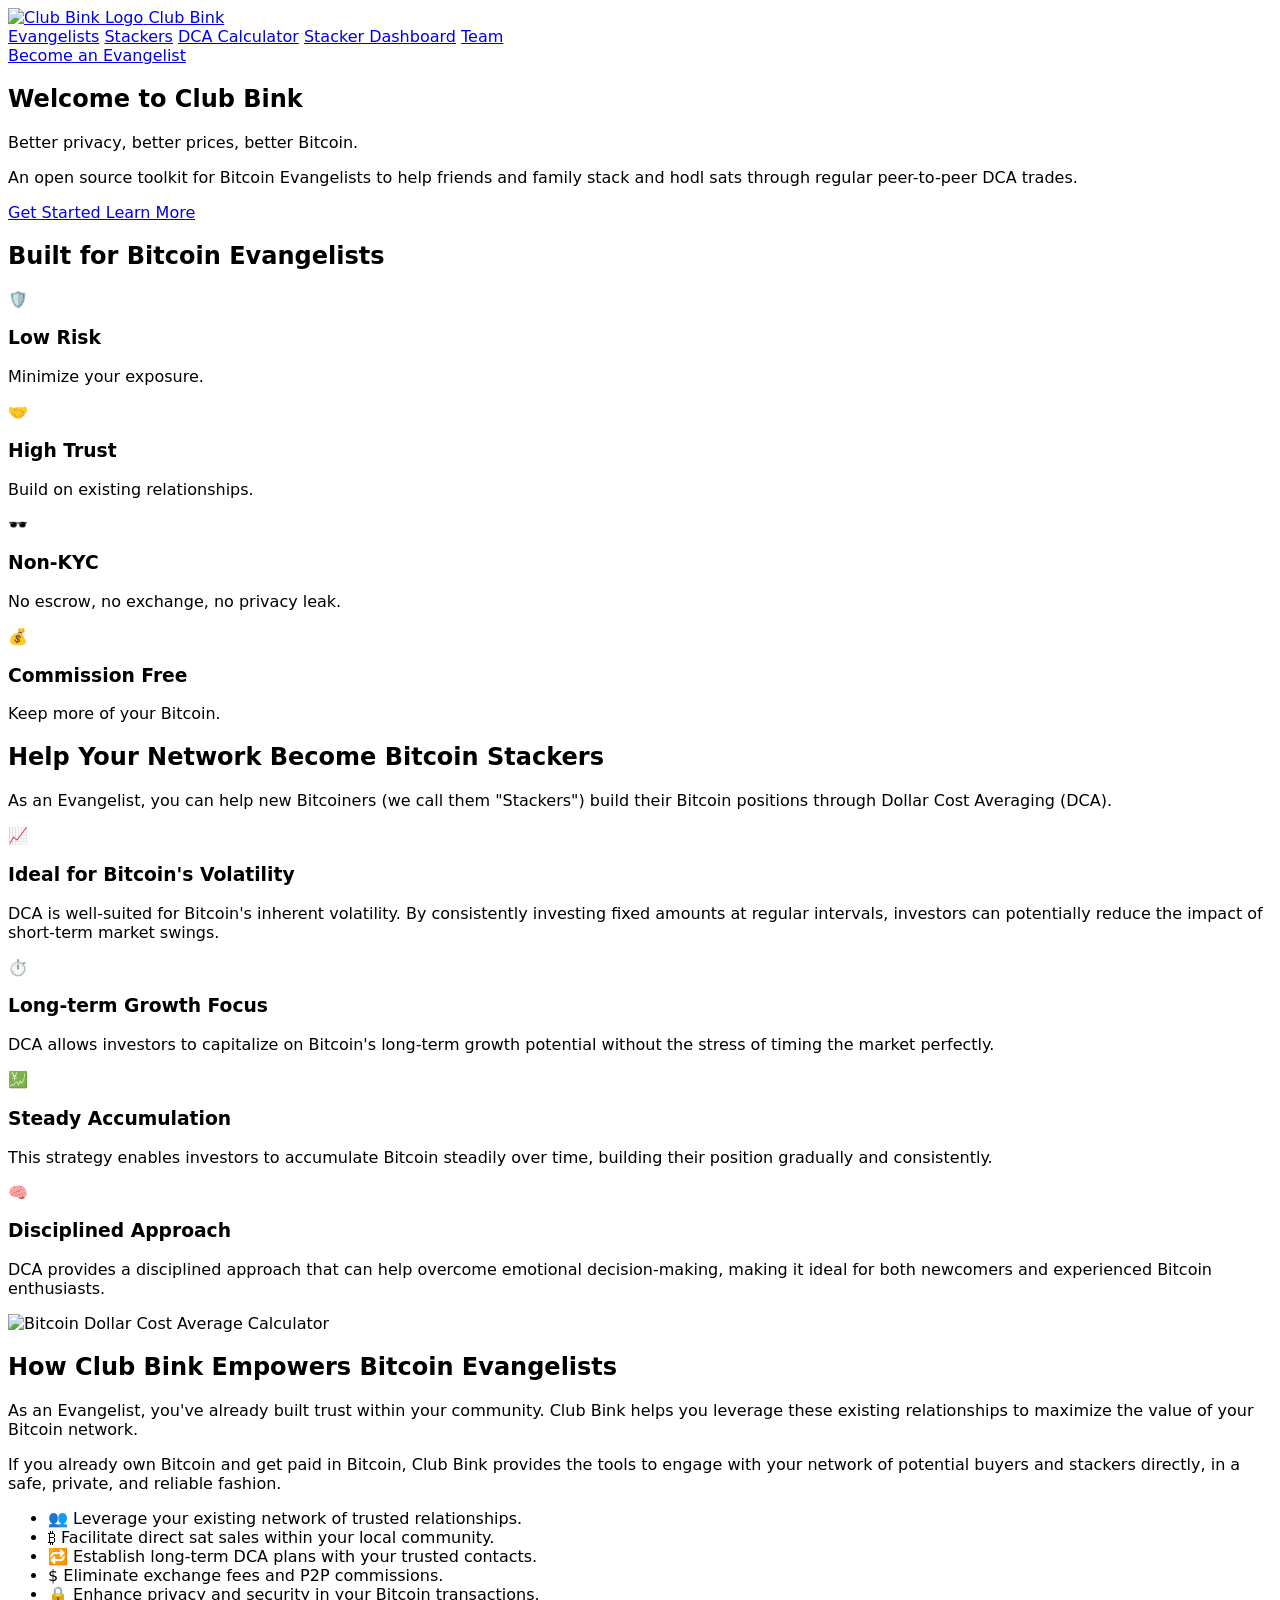
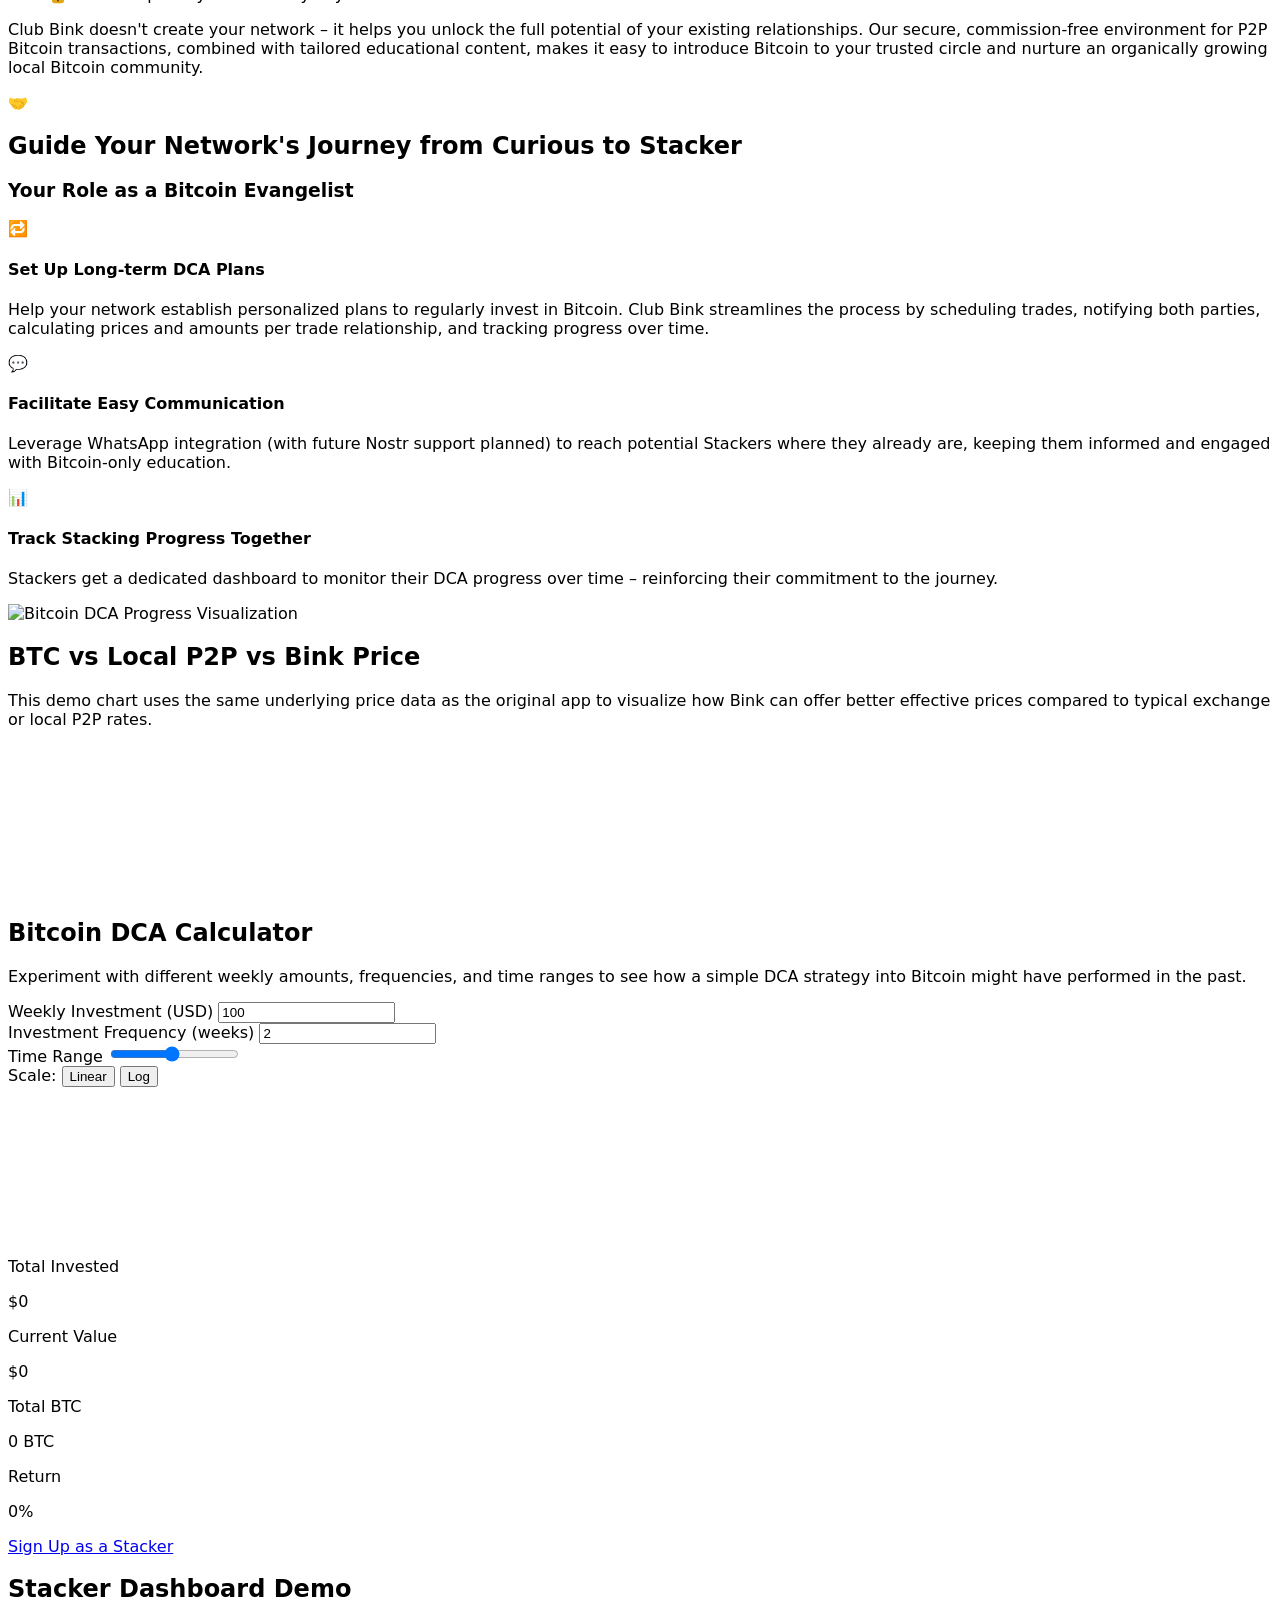
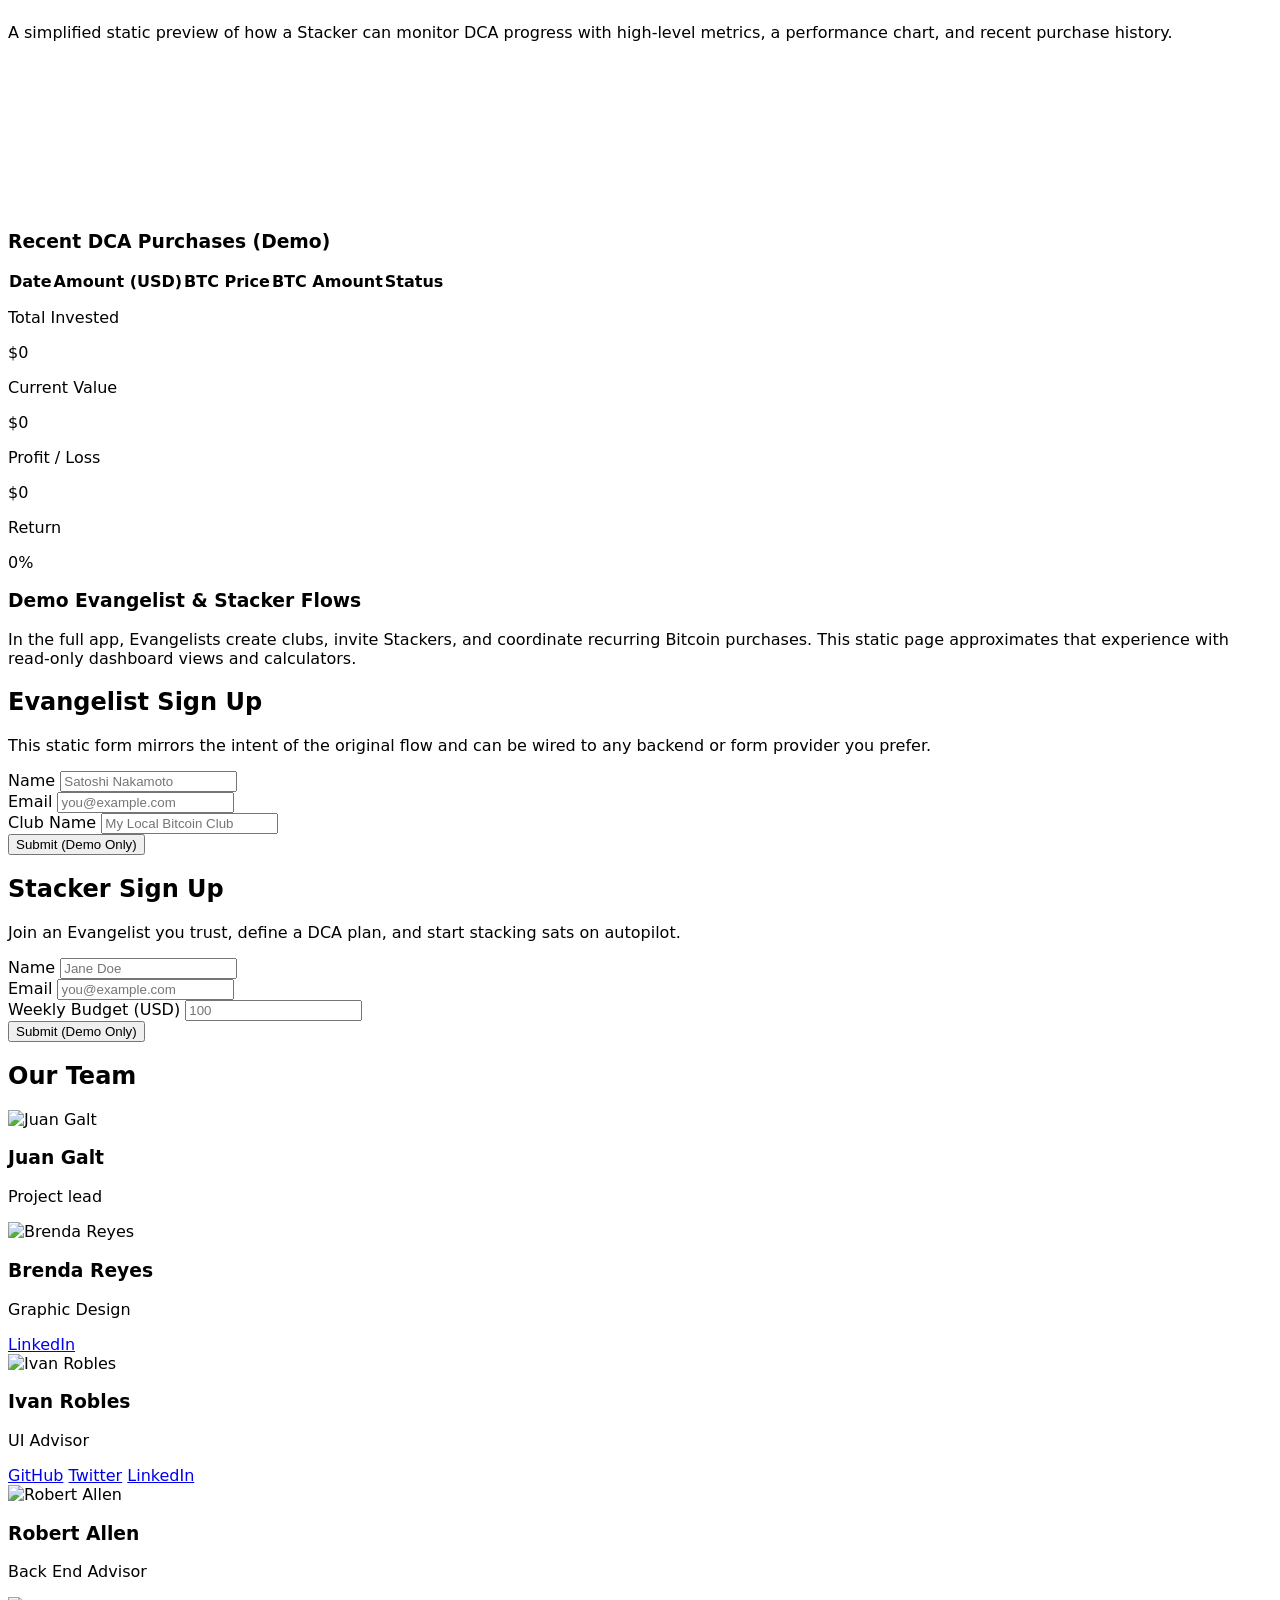
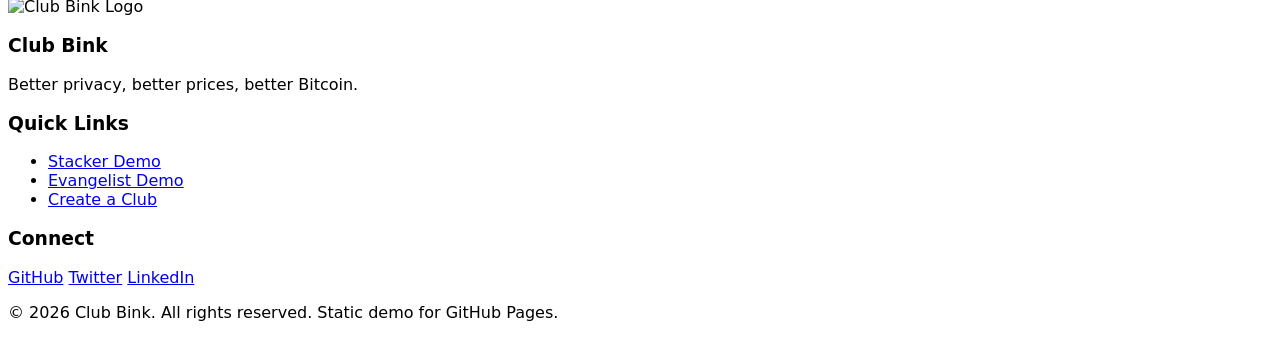
==== index.html @ c0bb06bb "Add static Club Bink site Made-with: Cursor" ====
<!DOCTYPE html>
<html lang="en">
  <head>
    <meta charset="UTF-8" />
    <meta name="viewport" content="width=device-width, initial-scale=1.0" />
    <title>Club Bink - Static Demo</title>
    <!-- Tailwind via CDN (CSS-only utility layer) -->
    <script src="https://cdn.tailwindcss.com"></script>
    <script>
      tailwind.config = {
        theme: {
          extend: {
            colors: {
              binkOrange: "#FFA500",
              binkBg: "#121212",
              binkCard: "#2A2A2A",
              binkCardAlt: "#1A1A1A"
            }
          }
        }
      };
    </script>
    <link rel="stylesheet" href="./static.css" />
  </head>
  <body class="min-h-screen bg-binkBg text-white">
    <!-- Site Header -->
    <header
      class="border-b border-neutral-800 bg-black/60 backdrop-blur sticky top-0 z-20"
    >
      <div class="max-w-6xl mx-auto px-4 py-3 flex items-center justify-between">
        <a href="#top" class="flex items-center gap-2">
          <img
            src="https://hebbkx1anhila5yf.public.blob.vercel-storage.com/bink_logo-QKKUxKCfntVUsNeqrqkGv1jipBV2er.webp"
            alt="Club Bink Logo"
            class="h-8 w-auto"
          />
          <span class="font-semibold tracking-tight">Club Bink</span>
        </a>
        <nav class="hidden md:flex items-center gap-6 text-sm text-gray-300">
          <a href="#evangelists" class="hover:text-binkOrange">Evangelists</a>
          <a href="#stackers" class="hover:text-binkOrange">Stackers</a>
          <a href="#dca-calculator" class="hover:text-binkOrange">DCA Calculator</a>
          <a href="#stacker-dashboard" class="hover:text-binkOrange">Stacker Dashboard</a>
          <a href="#team" class="hover:text-binkOrange">Team</a>
        </nav>
        <a
          href="#evangelist-sign-up"
          class="hidden md:inline-flex items-center gap-2 rounded-md bg-binkOrange px-4 py-2 text-sm font-medium text-black hover:bg-[#FF9000] transition-colors"
        >
          Become an Evangelist
        </a>
      </div>
    </header>

    <main id="top" class="max-w-6xl mx-auto px-4 py-10 md:py-16">
      <!-- Hero -->
      <section class="mb-16 md:mb-24 text-center">
        <h1
          class="mb-6 text-4xl font-bold tracking-tight sm:text-5xl md:text-6xl lg:text-7xl"
        >
          Welcome to <span class="text-binkOrange">Club Bink</span>
        </h1>
        <p class="mb-4 text-lg text-gray-300 sm:text-xl">
          Better privacy, better prices, better Bitcoin.
        </p>
        <p class="mb-8 mx-auto max-w-2xl text-base sm:text-lg text-gray-400">
          An open source toolkit for Bitcoin Evangelists to help friends and family
          stack and hodl sats through regular peer-to-peer DCA trades.
        </p>
        <div class="flex flex-col sm:flex-row justify-center gap-4">
          <a
            href="#evangelist-sign-up"
            class="inline-flex justify-center items-center rounded-md bg-binkOrange px-8 py-3 text-base font-medium text-black hover:bg-[#FF9000] transition-colors"
          >
            Get Started
          </a>
          <a
            href="#stackers"
            class="inline-flex justify-center items-center rounded-md border border-neutral-700 px-8 py-3 text-base font-medium text-white hover:bg-neutral-900 transition-colors"
          >
            Learn More
          </a>
        </div>
      </section>

      <!-- Evangelist Features -->
      <section id="evangelists" class="mb-16 md:mb-24">
        <h2 class="mb-8 md:mb-12 text-center text-2xl sm:text-3xl font-bold">
          Built for Bitcoin Evangelists
        </h2>
        <div class="grid gap-6 sm:grid-cols-2 lg:grid-cols-4">
          <article class="rounded-lg bg-binkCard p-6 text-center">
            <div class="mb-4 flex justify-center">
              <div
                class="flex h-16 w-16 items-center justify-center rounded-full bg-binkOrange/20"
              >
                <span class="text-binkOrange text-2xl font-semibold">🛡️</span>
              </div>
            </div>
            <h3 class="mb-2 text-xl font-semibold">Low Risk</h3>
            <p class="text-gray-400">Minimize your exposure.</p>
          </article>
          <article class="rounded-lg bg-binkCard p-6 text-center">
            <div class="mb-4 flex justify-center">
              <div
                class="flex h-16 w-16 items-center justify-center rounded-full bg-binkOrange/20"
              >
                <span class="text-binkOrange text-2xl font-semibold">🤝</span>
              </div>
            </div>
            <h3 class="mb-2 text-xl font-semibold">High Trust</h3>
            <p class="text-gray-400">Build on existing relationships.</p>
          </article>
          <article class="rounded-lg bg-binkCard p-6 text-center">
            <div class="mb-4 flex justify-center">
              <div
                class="flex h-16 w-16 items-center justify-center rounded-full bg-binkOrange/20"
              >
                <span class="text-binkOrange text-2xl font-semibold">🕶️</span>
              </div>
            </div>
            <h3 class="mb-2 text-xl font-semibold">Non‑KYC</h3>
            <p class="text-gray-400">
              No escrow, no exchange, no privacy leak.
            </p>
          </article>
          <article class="rounded-lg bg-binkCard p-6 text-center">
            <div class="mb-4 flex justify-center">
              <div
                class="flex h-16 w-16 items-center justify-center rounded-full bg-binkOrange/20"
              >
                <span class="text-binkOrange text-2xl font-semibold">💰</span>
              </div>
            </div>
            <h3 class="mb-2 text-xl font-semibold">Commission Free</h3>
            <p class="text-gray-400">Keep more of your Bitcoin.</p>
          </article>
        </div>
      </section>

      <!-- DCA Strategy / Explainer -->
      <section class="mb-16 md:mb-24 bg-binkCard rounded-lg overflow-hidden">
        <div class="grid md:grid-cols-2 gap-8">
          <div class="p-6 md:p-8 lg:p-12">
            <h2 class="text-2xl sm:text-3xl font-bold mb-6">
              Help Your Network Become Bitcoin Stackers
            </h2>
            <p class="mb-6 text-lg sm:text-xl text-gray-300">
              As an Evangelist, you can help new Bitcoiners (we call them
              "Stackers") build their Bitcoin positions through Dollar Cost
              Averaging (DCA).
            </p>
            <div class="space-y-6 text-sm sm:text-base">
              <article class="flex items-start">
                <span class="mr-4 text-binkOrange text-xl mt-1">📈</span>
                <div>
                  <h3 class="text-lg font-semibold mb-2">
                    Ideal for Bitcoin's Volatility
                  </h3>
                  <p class="text-gray-400">
                    DCA is well‑suited for Bitcoin's inherent volatility. By
                    consistently investing fixed amounts at regular intervals, investors
                    can potentially reduce the impact of short‑term market swings.
                  </p>
                </div>
              </article>
              <article class="flex items-start">
                <span class="mr-4 text-binkOrange text-xl mt-1">⏱️</span>
                <div>
                  <h3 class="text-lg font-semibold mb-2">
                    Long‑term Growth Focus
                  </h3>
                  <p class="text-gray-400">
                    DCA allows investors to capitalize on Bitcoin's long‑term growth
                    potential without the stress of timing the market perfectly.
                  </p>
                </div>
              </article>
              <article class="flex items-start">
                <span class="mr-4 text-binkOrange text-xl mt-1">💹</span>
                <div>
                  <h3 class="text-lg font-semibold mb-2">Steady Accumulation</h3>
                  <p class="text-gray-400">
                    This strategy enables investors to accumulate Bitcoin steadily over
                    time, building their position gradually and consistently.
                  </p>
                </div>
              </article>
              <article class="flex items-start">
                <span class="mr-4 text-binkOrange text-xl mt-1">🧠</span>
                <div>
                  <h3 class="text-lg font-semibold mb-2">Disciplined Approach</h3>
                  <p class="text-gray-400">
                    DCA provides a disciplined approach that can help overcome emotional
                    decision‑making, making it ideal for both newcomers and experienced
                    Bitcoin enthusiasts.
                  </p>
                </div>
              </article>
            </div>
          </div>
          <div
            class="bg-binkCardAlt flex items-center justify-center p-6 md:p-8"
          >
            <img
              src="https://hebbkx1anhila5yf.public.blob.vercel-storage.com/image-10k28dv2Q86SXMuQwfqjnLYF9fDHED.png"
              alt="Bitcoin Dollar Cost Average Calculator"
              class="rounded-lg border border-gray-700 shadow-lg max-w-full h-auto"
            />
          </div>
        </div>
      </section>

      <!-- How Club Bink works for Evangelists -->
      <section class="mb-16 md:mb-24 bg-binkCard rounded-lg overflow-hidden">
        <div class="grid md:grid-cols-2">
          <div class="p-6 md:p-8 lg:p-12">
            <h2 class="text-2xl sm:text-3xl font-bold mb-6">
              How Club Bink Empowers Bitcoin Evangelists
            </h2>
            <p class="text-lg sm:text-xl text-gray-300 mb-4">
              As an Evangelist, you've already built trust within your community.
              Club Bink helps you leverage these existing relationships to maximize
              the value of your Bitcoin network.
            </p>
            <p class="text-lg sm:text-xl text-gray-300 mb-4">
              If you already own Bitcoin and get paid in Bitcoin, Club Bink
              provides the tools to engage with your network of potential buyers
              and stackers directly, in a safe, private, and reliable fashion.
            </p>
            <ul class="list-none space-y-3 text-gray-400 mb-6 text-sm sm:text-base">
              <li class="flex items-start">
                <span class="mr-2 mt-1 text-binkOrange">👥</span>
                <span>Leverage your existing network of trusted relationships.</span>
              </li>
              <li class="flex items-start">
                <span class="mr-2 mt-1 text-binkOrange">₿</span>
                <span>Facilitate direct sat sales within your local community.</span>
              </li>
              <li class="flex items-start">
                <span class="mr-2 mt-1 text-binkOrange">🔁</span>
                <span>Establish long‑term DCA plans with your trusted contacts.</span>
              </li>
              <li class="flex items-start">
                <span class="mr-2 mt-1 text-binkOrange">$</span>
                <span>Eliminate exchange fees and P2P commissions.</span>
              </li>
              <li class="flex items-start">
                <span class="mr-2 mt-1 text-binkOrange">🔒</span>
                <span>Enhance privacy and security in your Bitcoin transactions.</span>
              </li>
            </ul>
            <p class="text-gray-400 text-sm sm:text-base">
              Club Bink doesn't create your network – it helps you unlock the full
              potential of your existing relationships. Our secure, commission‑free
              environment for P2P Bitcoin transactions, combined with tailored
              educational content, makes it easy to introduce Bitcoin to your
              trusted circle and nurture an organically growing local Bitcoin
              community.
            </p>
          </div>
          <div
            class="bg-binkCardAlt flex items-center justify-center p-6 md:p-8"
          >
            <div class="relative w-full max-w-md aspect-square">
              <div
                class="absolute inset-0 bg-gradient-to-br from-binkOrange to-[#FF4500] rounded-full opacity-20 animate-pulse"
              ></div>
              <div
                class="absolute inset-4 bg-binkCard rounded-full flex items-center justify-center"
              >
                <span class="text-binkOrange text-6xl">🤝</span>
              </div>
            </div>
          </div>
        </div>
      </section>

      <!-- Stacker journey -->
      <section id="stackers" class="mb-16 md:mb-24 bg-binkCardAlt rounded-lg">
        <div class="px-4 md:px-8 py-10 md:py-14">
          <h2 class="text-2xl sm:text-3xl font-bold mb-8 text-center">
            Guide Your Network's Journey from Curious to Stacker
          </h2>
          <div class="grid md:grid-cols-2 gap-10 items-center">
            <div class="space-y-6 text-sm sm:text-base">
              <h3
                class="text-xl sm:text-2xl font-semibold mb-4 text-binkOrange"
              >
                Your Role as a Bitcoin Evangelist
              </h3>
              <article class="flex items-start">
                <span class="mr-4 mt-1 text-binkOrange text-xl">🔁</span>
                <div>
                  <h4 class="text-lg font-medium mb-2">
                    Set Up Long‑term DCA Plans
                  </h4>
                  <p class="text-gray-400">
                    Help your network establish personalized plans to regularly invest
                    in Bitcoin. Club Bink streamlines the process by scheduling
                    trades, notifying both parties, calculating prices and amounts per
                    trade relationship, and tracking progress over time.
                  </p>
                </div>
              </article>
              <article class="flex items-start">
                <span class="mr-4 mt-1 text-binkOrange text-xl">💬</span>
                <div>
                  <h4 class="text-lg font-medium mb-2">
                    Facilitate Easy Communication
                  </h4>
                  <p class="text-gray-400">
                    Leverage WhatsApp integration (with future Nostr support
                    planned) to reach potential Stackers where they already are,
                    keeping them informed and engaged with Bitcoin‑only education.
                  </p>
                </div>
              </article>
              <article class="flex items-start">
                <span class="mr-4 mt-1 text-binkOrange text-xl">📊</span>
                <div>
                  <h4 class="text-lg font-medium mb-2">
                    Track Stacking Progress Together
                  </h4>
                  <p class="text-gray-400">
                    Stackers get a dedicated dashboard to monitor their DCA progress
                    over time – reinforcing their commitment to the journey.
                  </p>
                </div>
              </article>
            </div>
            <div class="relative mt-6 md:mt-0">
              <img
                src="https://hebbkx1anhila5yf.public.blob.vercel-storage.com/bink_landing_background01-ZDJzSO6B7VrTGn4mhjwfKxkwlNrY0o.webp"
                alt="Bitcoin DCA Progress Visualization"
                class="rounded-lg border border-gray-700 shadow-lg relative z-10 max-w-full h-auto"
              />
            </div>
          </div>
        </div>
      </section>

      <!-- Interactive BTC vs Bink price chart -->
      <section id="price-chart" class="mb-16 md:mb-24">
        <h2 class="mb-4 text-2xl sm:text-3xl font-bold text-center">
          BTC vs Local P2P vs Bink Price
        </h2>
        <p class="mb-6 text-center text-gray-400 max-w-2xl mx-auto text-sm sm:text-base">
          This demo chart uses the same underlying price data as the original app to
          visualize how Bink can offer better effective prices compared to typical
          exchange or local P2P rates.
        </p>
        <div
          class="bg-binkCard rounded-lg border border-neutral-800 p-4 md:p-6"
        >
          <canvas id="bink-price-chart" class="w-full h-[320px]"></canvas>
        </div>
      </section>

      <!-- DCA Calculator -->
      <section id="dca-calculator" class="mb-16 md:mb-24">
        <h2 class="mb-4 text-2xl sm:text-3xl font-bold text-center">
          Bitcoin DCA Calculator
        </h2>
        <p class="mb-8 text-center text-gray-300 max-w-2xl mx-auto text-sm sm:text-base">
          Experiment with different weekly amounts, frequencies, and time ranges to
          see how a simple DCA strategy into Bitcoin might have performed in the
          past.
        </p>
        <div
          class="bg-binkCard rounded-lg border border-neutral-800 p-4 sm:p-6 lg:p-8 space-y-6"
        >
          <div class="grid grid-cols-1 sm:grid-cols-2 gap-4">
            <div class="space-y-2">
              <label
                for="weekly-amount"
                class="block text-sm font-medium text-gray-200"
              >
                Weekly Investment (USD)
              </label>
              <input
                id="weekly-amount"
                type="number"
                value="100"
                min="0"
                class="w-full rounded-md bg-binkCardAlt border border-neutral-700 px-3 py-2 text-sm focus:outline-none focus:ring-2 focus:ring-binkOrange"
              />
            </div>
            <div class="space-y-2">
              <label
                for="investment-frequency"
                class="block text-sm font-medium text-gray-200"
              >
                Investment Frequency (weeks)
              </label>
              <input
                id="investment-frequency"
                type="number"
                value="2"
                min="1"
                step="1"
                class="w-full rounded-md bg-binkCardAlt border border-neutral-700 px-3 py-2 text-sm focus:outline-none focus:ring-2 focus:ring-binkOrange"
              />
            </div>
          </div>

          <div class="space-y-2">
            <label
              for="time-range"
              id="time-range-label"
              class="block text-sm font-medium text-gray-200"
            >
              Time Range
            </label>
            <input
              id="time-range"
              type="range"
              min="1"
              max="100"
              value="48"
              class="w-full accent-binkOrange"
            />
          </div>

          <div class="flex items-center justify-end gap-3 text-xs sm:text-sm">
            <span class="text-gray-400">Scale:</span>
            <button
              type="button"
              id="scale-linear"
              class="px-3 py-1 rounded-full border border-neutral-600 text-gray-200 text-xs sm:text-sm bg-binkCardAlt"
            >
              Linear
            </button>
            <button
              type="button"
              id="scale-log"
              class="px-3 py-1 rounded-full border border-transparent text-gray-400 text-xs sm:text-sm hover:border-neutral-600"
            >
              Log
            </button>
          </div>

          <div class="bg-binkCardAlt rounded-lg border border-neutral-800 p-3 sm:p-4">
            <canvas id="dca-chart" class="w-full h-[320px]"></canvas>
          </div>

          <div class="grid grid-cols-2 sm:grid-cols-4 gap-4 text-center">
            <div class="bg-binkCardAlt rounded-lg p-3">
              <p class="text-xs text-gray-400 mb-1">Total Invested</p>
              <p
                id="metric-invested"
                class="text-lg sm:text-xl font-semibold text-white"
              >
                $0
              </p>
            </div>
            <div class="bg-binkCardAlt rounded-lg p-3">
              <p class="text-xs text-gray-400 mb-1">Current Value</p>
              <p
                id="metric-value"
                class="text-lg sm:text-xl font-semibold text-white"
              >
                $0
              </p>
            </div>
            <div class="bg-binkCardAlt rounded-lg p-3">
              <p class="text-xs text-gray-400 mb-1">Total BTC</p>
              <p
                id="metric-btc"
                class="text-lg sm:text-xl font-semibold text-white"
              >
                0 BTC
              </p>
            </div>
            <div class="bg-binkCardAlt rounded-lg p-3">
              <p class="text-xs text-gray-400 mb-1">Return</p>
              <p
                id="metric-return"
                class="text-lg sm:text-xl font-semibold text-green-500"
              >
                0%
              </p>
            </div>
          </div>

          <div class="text-center pt-2">
            <a
              href="#stacker-sign-up"
              class="inline-flex items-center justify-center rounded-md bg-binkOrange px-8 py-3 text-base font-medium text-black hover:bg-[#FF9000] transition-colors"
            >
              Sign Up as a Stacker
            </a>
          </div>
        </div>
      </section>

      <!-- Stacker dashboard demo -->
      <section id="stacker-dashboard" class="mb-16 md:mb-24">
        <h2 class="mb-4 text-2xl sm:text-3xl font-bold text-center">
          Stacker Dashboard Demo
        </h2>
        <p class="mb-8 text-center text-gray-300 max-w-2xl mx-auto text-sm sm:text-base">
          A simplified static preview of how a Stacker can monitor DCA progress
          with high‑level metrics, a performance chart, and recent purchase history.
        </p>
        <div class="grid lg:grid-cols-3 gap-6 items-start">
          <div class="lg:col-span-2 space-y-4">
            <div
              class="bg-binkCard rounded-lg border border-neutral-800 p-4 md:p-6"
            >
              <canvas id="stacker-dashboard-chart" class="w-full h-[260px]"></canvas>
            </div>
            <div class="bg-binkCard rounded-lg border border-neutral-800 p-4">
              <h3 class="text-sm font-semibold mb-3 text-gray-200">
                Recent DCA Purchases (Demo)
              </h3>
              <div class="overflow-x-auto text-xs sm:text-sm">
                <table class="min-w-full text-left">
                  <thead class="text-gray-400 border-b border-neutral-700">
                    <tr>
                      <th class="py-2 pr-4">Date</th>
                      <th class="py-2 pr-4">Amount (USD)</th>
                      <th class="py-2 pr-4">BTC Price</th>
                      <th class="py-2 pr-4">BTC Amount</th>
                      <th class="py-2">Status</th>
                    </tr>
                  </thead>
                  <tbody id="stacker-purchase-table" class="text-gray-200"></tbody>
                </table>
              </div>
            </div>
          </div>
          <div class="space-y-4">
            <div class="grid grid-cols-2 gap-4">
              <div class="bg-binkCard rounded-lg p-4">
                <p class="text-xs text-gray-400 mb-1">Total Invested</p>
                <p
                  id="stacker-total-invested"
                  class="text-lg sm:text-xl font-semibold"
                >
                  $0
                </p>
              </div>
              <div class="bg-binkCard rounded-lg p-4">
                <p class="text-xs text-gray-400 mb-1">Current Value</p>
                <p
                  id="stacker-current-value"
                  class="text-lg sm:text-xl font-semibold"
                >
                  $0
                </p>
              </div>
              <div class="bg-binkCard rounded-lg p-4">
                <p class="text-xs text-gray-400 mb-1">Profit / Loss</p>
                <p
                  id="stacker-profit"
                  class="text-lg sm:text-xl font-semibold text-green-500"
                >
                  $0
                </p>
              </div>
              <div class="bg-binkCard rounded-lg p-4">
                <p class="text-xs text-gray-400 mb-1">Return</p>
                <p
                  id="stacker-profit-pct"
                  class="text-lg sm:text-xl font-semibold text-green-500"
                >
                  0%
                </p>
              </div>
            </div>
            <div class="bg-binkCard rounded-lg p-4 space-y-2 text-sm">
              <h3 class="font-semibold text-gray-100">
                Demo Evangelist & Stacker Flows
              </h3>
              <p class="text-gray-400 text-xs sm:text-sm">
                In the full app, Evangelists create clubs, invite Stackers, and
                coordinate recurring Bitcoin purchases. This static page approximates
                that experience with read‑only dashboard views and calculators.
              </p>
            </div>
          </div>
        </div>
      </section>

      <!-- Simple evangelist / stacker sign-up CTAs -->
      <section
        id="evangelist-sign-up"
        class="mb-16 md:mb-24 grid md:grid-cols-2 gap-8"
      >
        <div class="bg-binkCard rounded-lg border border-neutral-800 p-6 space-y-4">
          <h2 class="text-xl sm:text-2xl font-bold">Evangelist Sign Up</h2>
          <p class="text-sm sm:text-base text-gray-300">
            This static form mirrors the intent of the original flow and can be
            wired to any backend or form provider you prefer.
          </p>
          <form class="space-y-4" onsubmit="return false;">
            <div class="space-y-1">
              <label class="block text-sm text-gray-200" for="evangelist-name"
                >Name</label
              >
              <input
                id="evangelist-name"
                type="text"
                class="w-full rounded-md bg-binkCardAlt border border-neutral-700 px-3 py-2 text-sm focus:outline-none focus:ring-2 focus:ring-binkOrange"
                placeholder="Satoshi Nakamoto"
              />
            </div>
            <div class="space-y-1">
              <label class="block text-sm text-gray-200" for="evangelist-email"
                >Email</label
              >
              <input
                id="evangelist-email"
                type="email"
                class="w-full rounded-md bg-binkCardAlt border border-neutral-700 px-3 py-2 text-sm focus:outline-none focus:ring-2 focus:ring-binkOrange"
                placeholder="you@example.com"
              />
            </div>
            <div class="space-y-1">
              <label class="block text-sm text-gray-200" for="club-name"
                >Club Name</label
              >
              <input
                id="club-name"
                type="text"
                class="w-full rounded-md bg-binkCardAlt border border-neutral-700 px-3 py-2 text-sm focus:outline-none focus:ring-2 focus:ring-binkOrange"
                placeholder="My Local Bitcoin Club"
              />
            </div>
            <button
              type="submit"
              class="w-full rounded-md bg-binkOrange px-4 py-2.5 text-sm font-medium text-black hover:bg-[#FF9000] transition-colors"
              id="evangelist-form-submit"
            >
              Submit (Demo Only)
            </button>
            <p
              id="evangelist-form-message"
              class="text-xs text-center text-gray-400"
            ></p>
          </form>
        </div>

        <div
          id="stacker-sign-up"
          class="bg-binkCard rounded-lg border border-neutral-800 p-6 space-y-4"
        >
          <h2 class="text-xl sm:text-2xl font-bold">Stacker Sign Up</h2>
          <p class="text-sm sm:text-base text-gray-300">
            Join an Evangelist you trust, define a DCA plan, and start stacking
            sats on autopilot.
          </p>
          <form class="space-y-4" onsubmit="return false;">
            <div class="space-y-1">
              <label class="block text-sm text-gray-200" for="stacker-name"
                >Name</label
              >
              <input
                id="stacker-name"
                type="text"
                class="w-full rounded-md bg-binkCardAlt border border-neutral-700 px-3 py-2 text-sm focus:outline-none focus:ring-2 focus:ring-binkOrange"
                placeholder="Jane Doe"
              />
            </div>
            <div class="space-y-1">
              <label class="block text-sm text-gray-200" for="stacker-email"
                >Email</label
              >
              <input
                id="stacker-email"
                type="email"
                class="w-full rounded-md bg-binkCardAlt border border-neutral-700 px-3 py-2 text-sm focus:outline-none focus:ring-2 focus:ring-binkOrange"
                placeholder="you@example.com"
              />
            </div>
            <div class="space-y-1">
              <label class="block text-sm text-gray-200" for="weekly-budget"
                >Weekly Budget (USD)</label
              >
              <input
                id="weekly-budget"
                type="number"
                class="w-full rounded-md bg-binkCardAlt border border-neutral-700 px-3 py-2 text-sm focus:outline-none focus:ring-2 focus:ring-binkOrange"
                placeholder="100"
              />
            </div>
            <button
              type="submit"
              class="w-full rounded-md bg-binkOrange px-4 py-2.5 text-sm font-medium text-black hover:bg-[#FF9000] transition-colors"
              id="stacker-form-submit"
            >
              Submit (Demo Only)
            </button>
            <p
              id="stacker-form-message"
              class="text-xs text-center text-gray-400"
            ></p>
          </form>
        </div>
      </section>

      <!-- Team -->
      <section id="team" class="mb-16 md:mb-24">
        <h2 class="mb-8 md:mb-12 text-center text-2xl sm:text-3xl font-bold">
          Our Team
        </h2>
        <div class="grid gap-8 sm:grid-cols-2 lg:grid-cols-4">
          <article class="text-center">
            <div
              class="mx-auto mb-4 h-32 w-32 sm:h-40 sm:w-40 overflow-hidden rounded-full bg-binkCard"
            >
              <img
                src="https://robohash.org/1?set=set4&size=500x500"
                alt="Juan Galt"
                class="h-full w-full object-cover"
              />
            </div>
            <h3 class="mb-1 text-lg sm:text-xl font-semibold">Juan Galt</h3>
            <p class="mb-3 text-sm text-gray-400">Project lead</p>
          </article>
          <article class="text-center">
            <div
              class="mx-auto mb-4 h-32 w-32 sm:h-40 sm:w-40 overflow-hidden rounded-full bg-binkCard"
            >
              <img
                src="https://robohash.org/2?set=set4&size=500x500"
                alt="Brenda Reyes"
                class="h-full w-full object-cover"
              />
            </div>
            <h3 class="mb-1 text-lg sm:text-xl font-semibold">Brenda Reyes</h3>
            <p class="mb-3 text-sm text-gray-400">Graphic Design</p>
            <div class="flex justify-center gap-4 text-gray-400 text-sm">
              <a
                href="https://www.linkedin.com/in/brenn-design"
                target="_blank"
                rel="noopener noreferrer"
                class="hover:text-binkOrange"
                >LinkedIn</a
              >
            </div>
          </article>
          <article class="text-center">
            <div
              class="mx-auto mb-4 h-32 w-32 sm:h-40 sm:w-40 overflow-hidden rounded-full bg-binkCard"
            >
              <img
                src="https://robohash.org/3?set=set4&size=500x500"
                alt="Ivan Robles"
                class="h-full w-full object-cover"
              />
            </div>
            <h3 class="mb-1 text-lg sm:text-xl font-semibold">Ivan Robles</h3>
            <p class="mb-3 text-sm text-gray-400">UI Advisor</p>
            <div class="flex justify-center gap-4 text-gray-400 text-sm">
              <a
                href="https://github.com/Sharmaz"
                target="_blank"
                rel="noopener noreferrer"
                class="hover:text-binkOrange"
                >GitHub</a
              >
              <a
                href="https://x.com/elSharmaz"
                target="_blank"
                rel="noopener noreferrer"
                class="hover:text-binkOrange"
                >Twitter</a
              >
              <a
                href="https://www.linkedin.com/in/ivanroblesalonso/"
                target="_blank"
                rel="noopener noreferrer"
                class="hover:text-binkOrange"
                >LinkedIn</a
              >
            </div>
          </article>
          <article class="text-center">
            <div
              class="mx-auto mb-4 h-32 w-32 sm:h-40 sm:w-40 overflow-hidden rounded-full bg-binkCard"
            >
              <img
                src="https://robohash.org/4?set=set4&size=500x500"
                alt="Robert Allen"
                class="h-full w-full object-cover"
              />
            </div>
            <h3 class="mb-1 text-lg sm:text-xl font-semibold">Robert Allen</h3>
            <p class="mb-3 text-sm text-gray-400">Back End Advisor</p>
          </article>
        </div>
      </section>
    </main>

    <footer class="bg-binkCard py-8 mt-8">
      <div class="max-w-6xl mx-auto px-4">
        <div class="flex flex-wrap justify-between gap-6">
          <div class="w-full sm:w-1/2 md:w-1/3 space-y-2">
            <div class="flex items-center gap-2">
              <img
                src="https://hebbkx1anhila5yf.public.blob.vercel-storage.com/bink_logo-QKKUxKCfntVUsNeqrqkGv1jipBV2er.webp"
                alt="Club Bink Logo"
                class="h-8 w-auto"
              />
              <h3 class="text-lg font-semibold">Club Bink</h3>
            </div>
            <p class="text-sm text-gray-400">
              Better privacy, better prices, better Bitcoin.
            </p>
          </div>
          <div class="w-full sm:w-1/2 md:w-1/3">
            <h3 class="mb-2 text-lg font-semibold">Quick Links</h3>
            <ul class="space-y-1 text-sm text-gray-400">
              <li><a href="#dca-calculator" class="hover:text-white">Stacker Demo</a></li>
              <li><a href="#stacker-dashboard" class="hover:text-white">Evangelist Demo</a></li>
              <li><a href="#evangelist-sign-up" class="hover:text-white">Create a Club</a></li>
            </ul>
          </div>
          <div class="w-full sm:w-1/2 md:w-1/3">
            <h3 class="mb-2 text-lg font-semibold">Connect</h3>
            <div class="flex gap-4 text-gray-400 text-sm">
              <a href="https://github.com/realjuangalt/Club-Bink-Demo" class="hover:text-white">GitHub</a>
              <a href="https://twitter.com" class="hover:text-white">Twitter</a>
              <a href="https://linkedin.com" class="hover:text-white">LinkedIn</a>
            </div>
          </div>
        </div>
        <p class="mt-6 text-center text-xs text-gray-500">
          © <span id="footer-year"></span> Club Bink. All rights reserved. Static
          demo for GitHub Pages.
        </p>
      </div>
    </footer>

    <!-- Chart.js for non‑React charts -->
    <script src="https://cdn.jsdelivr.net/npm/chart.js"></script>
    <script src="./static.js"></script>
  </body>
  </html>
---- static.css ----
body {
  font-family: system-ui, -apple-system, BlinkMacSystemFont, "SF Pro Text",
    "Segoe UI", sans-serif;
}

html {
  scroll-behavior: smooth;
}

/* Subtle focus style for keyboard users */
:focus-visible {
  outline: 2px solid #ffa500;
  outline-offset: 2px;
}

/* Basic table styling tweaks for dark theme */
table {
  border-collapse: collapse;
}

th,
td {
  white-space: nowrap;
}
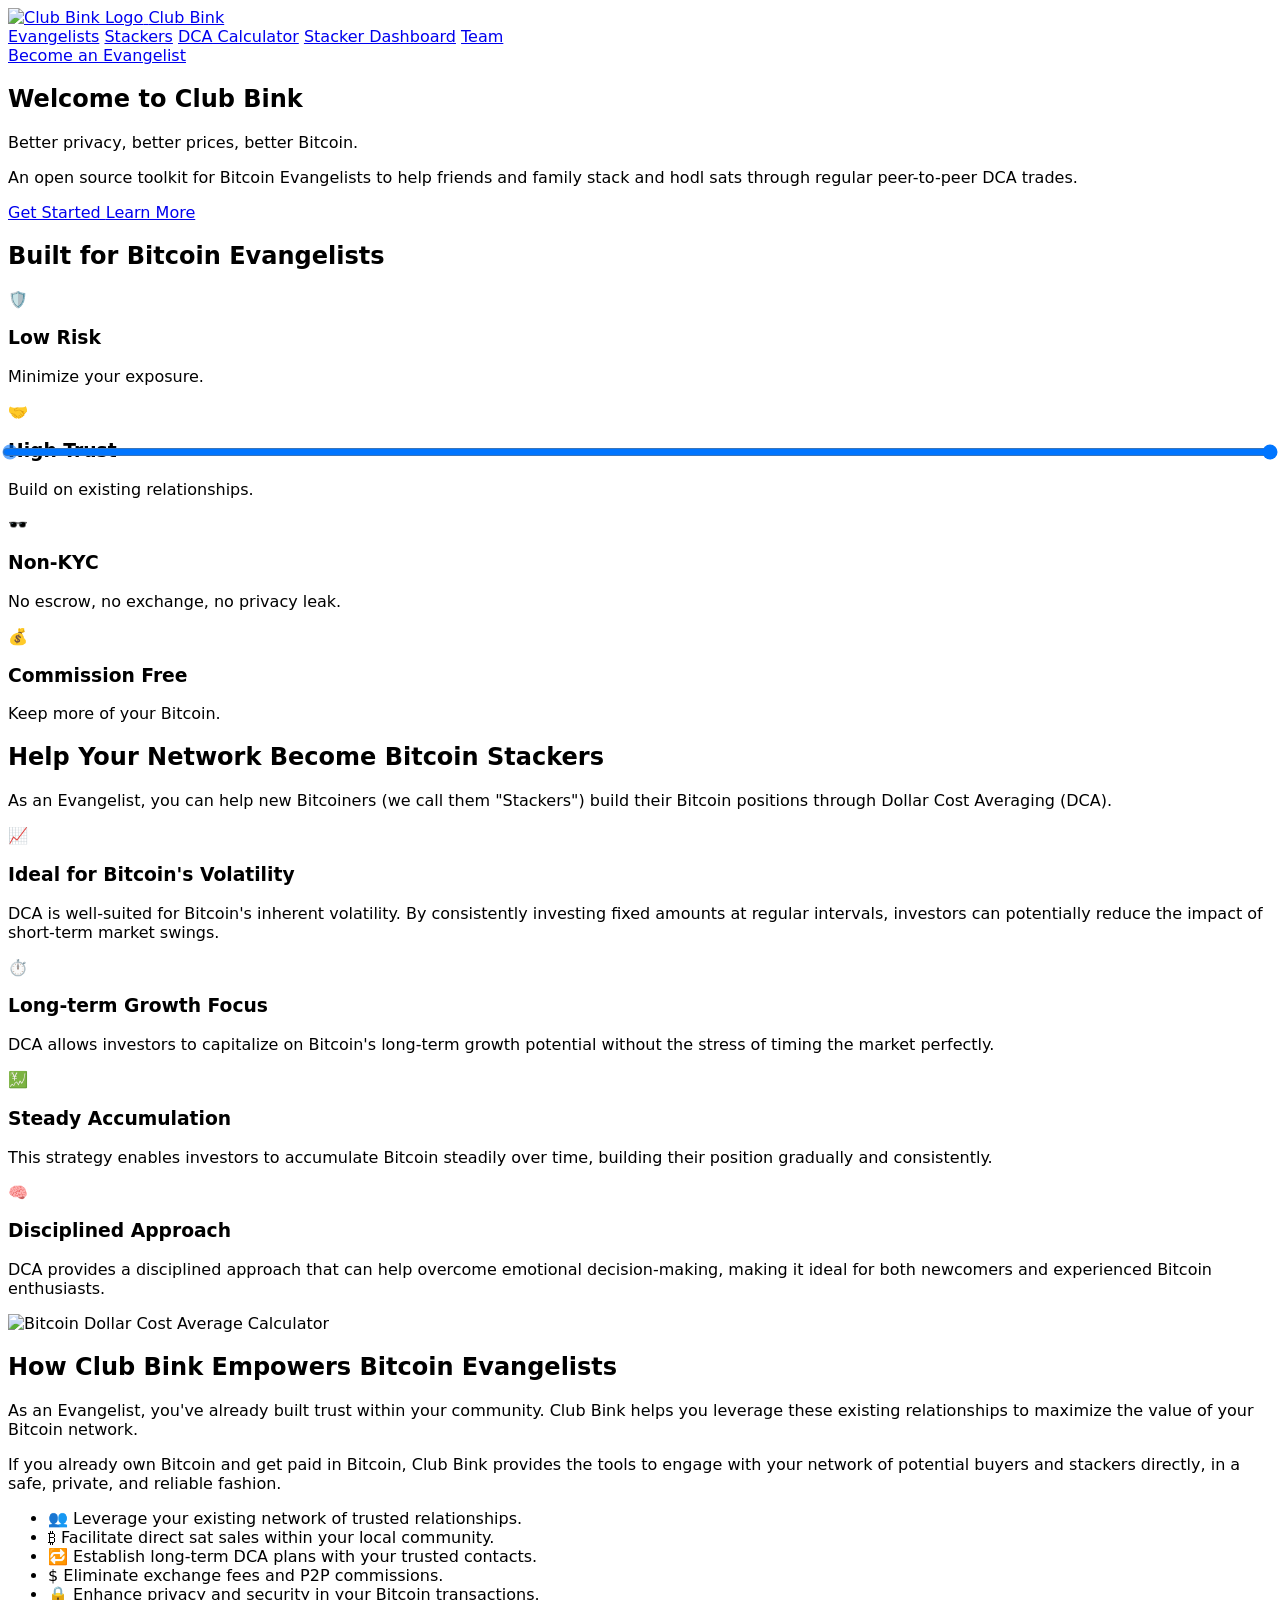
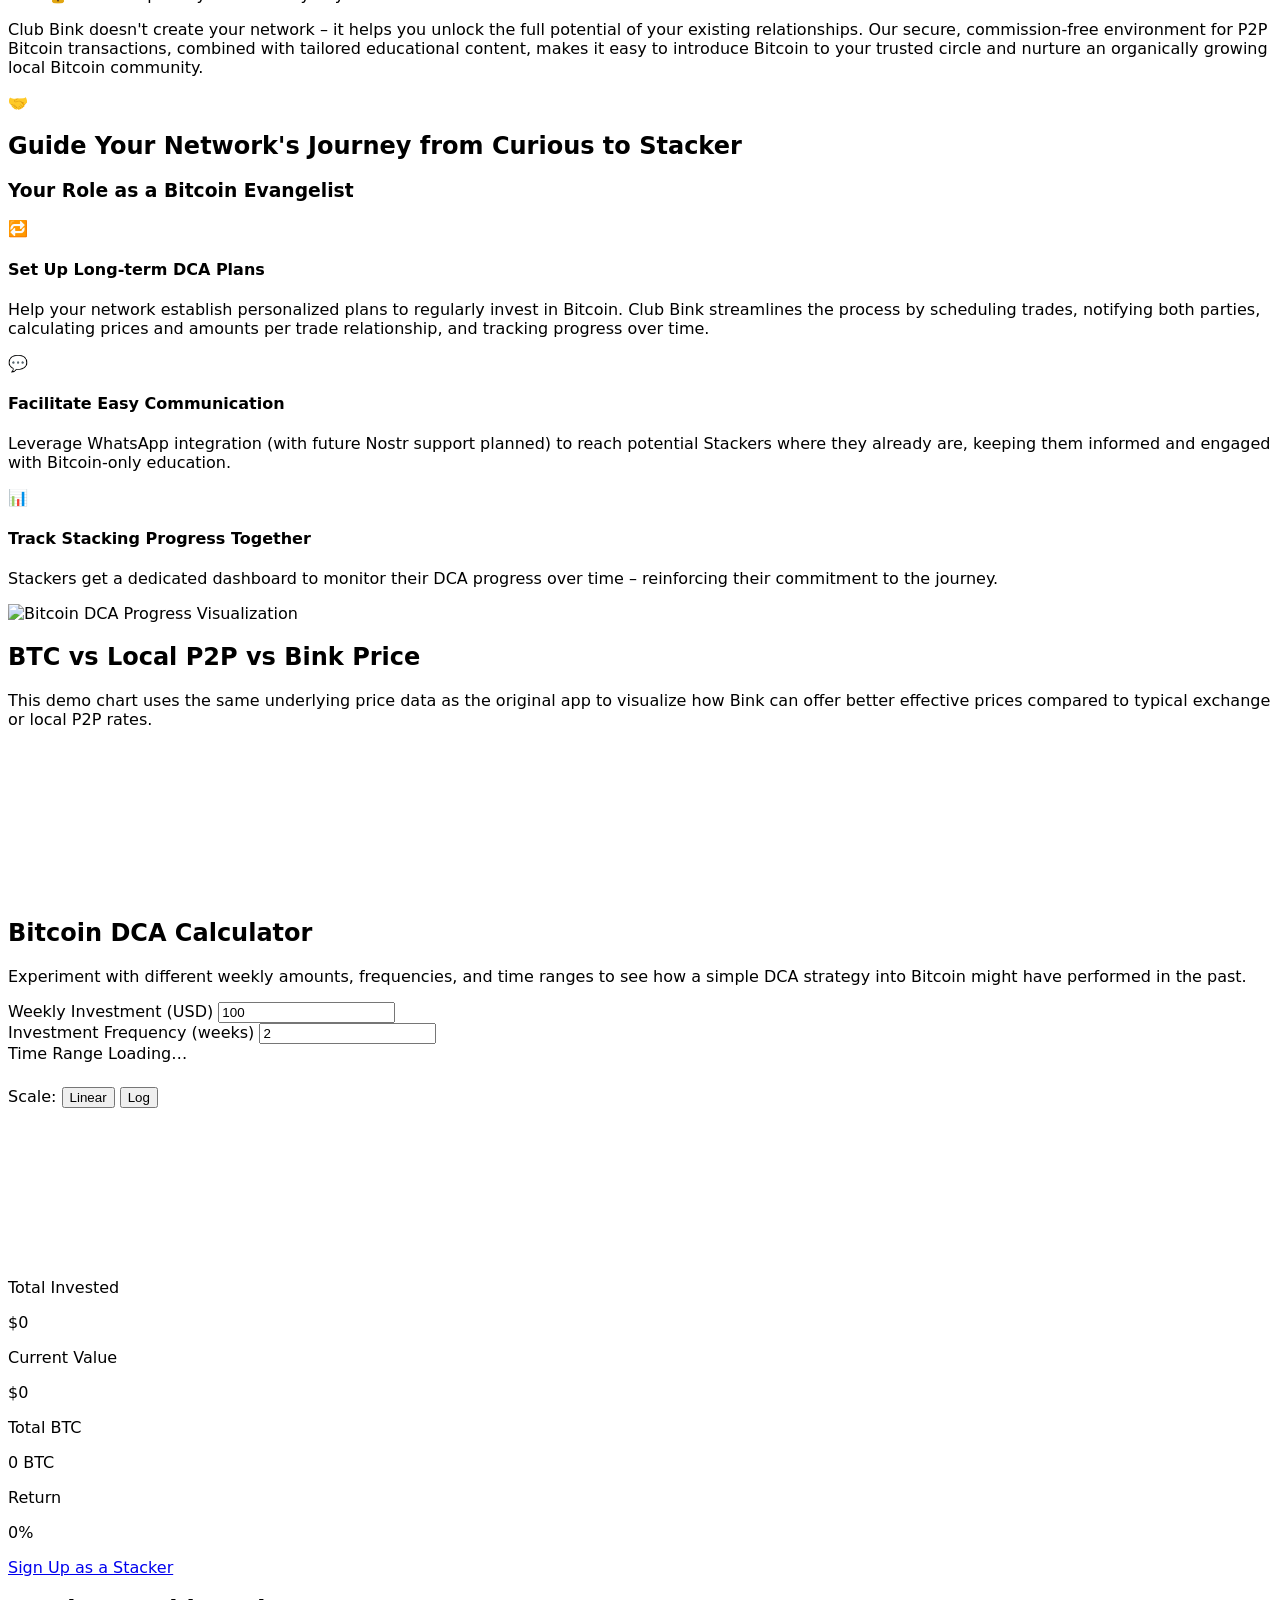
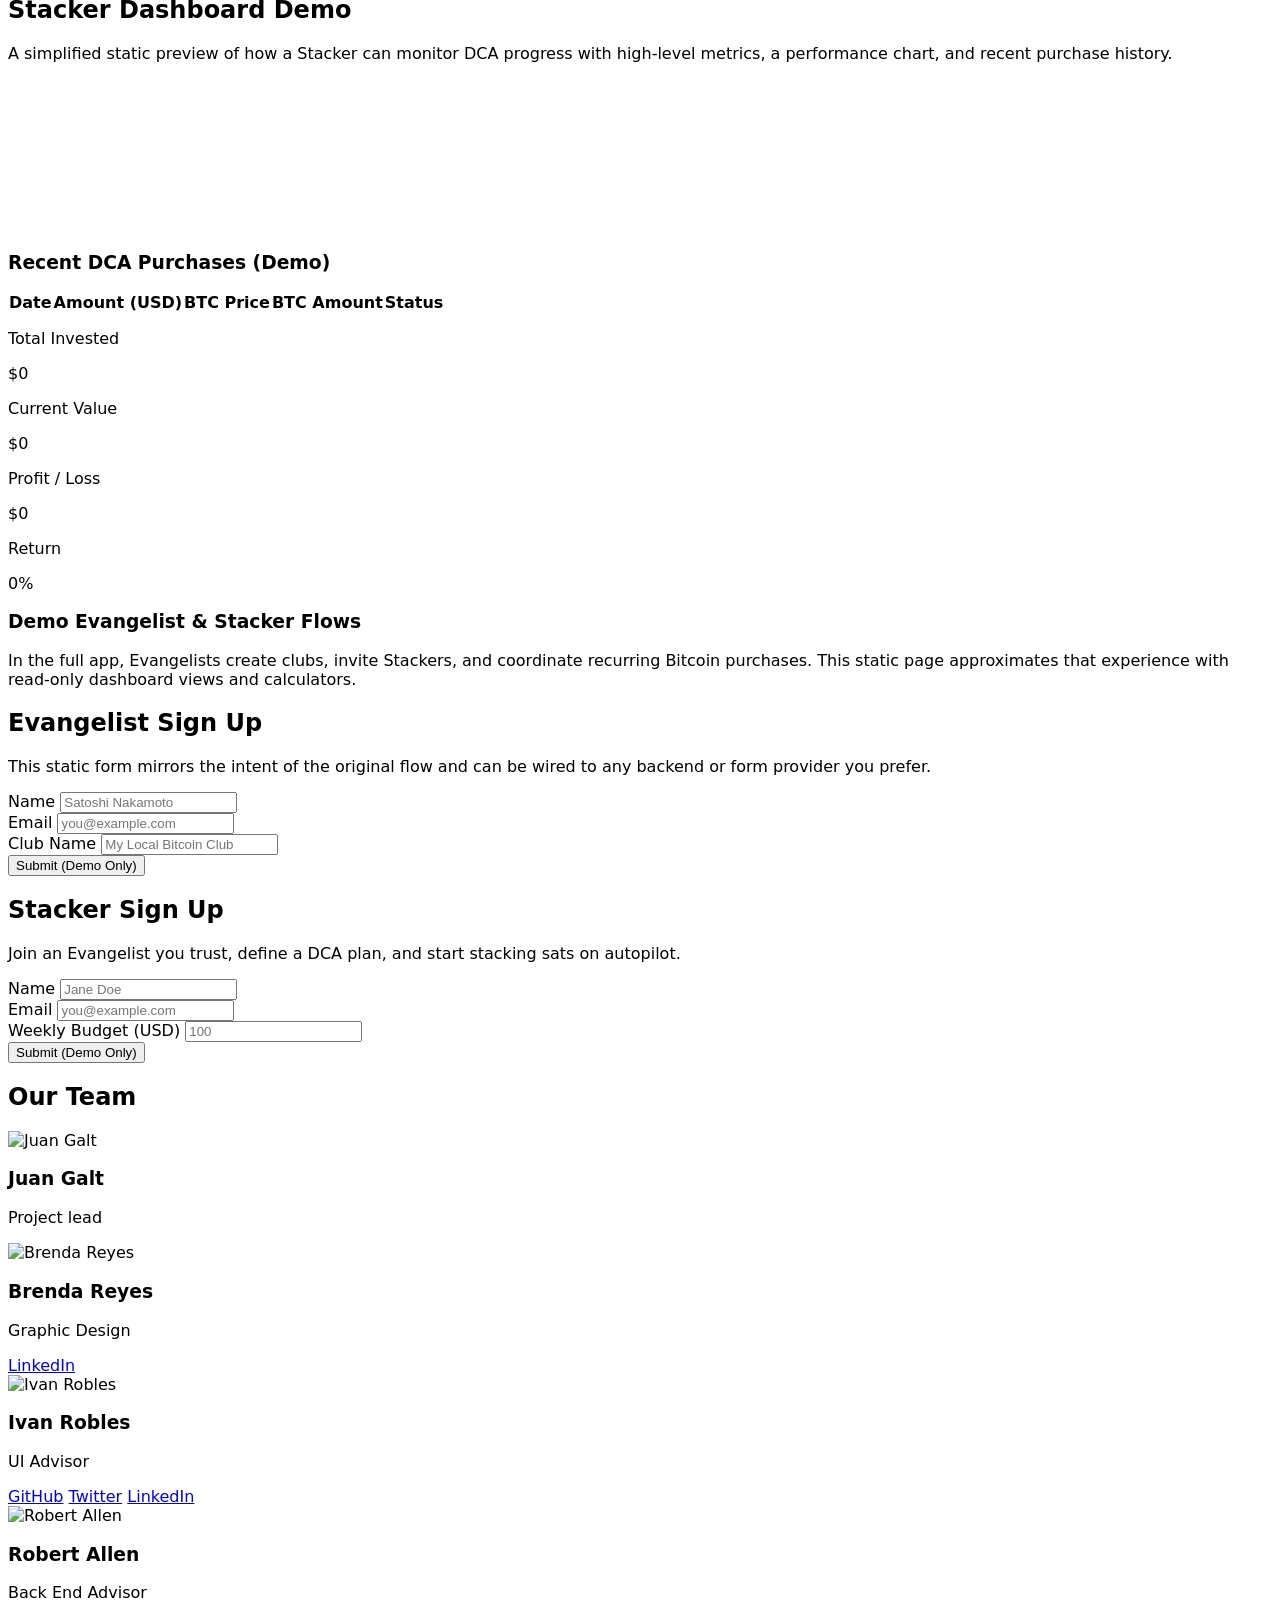
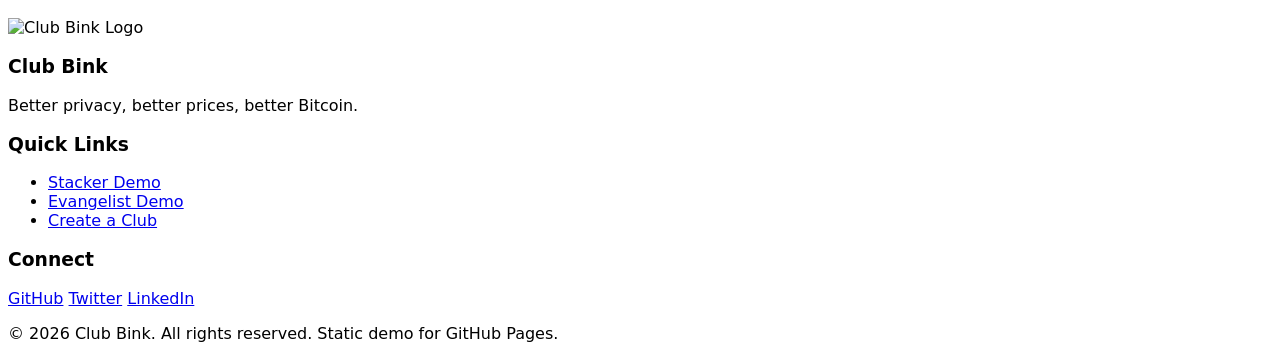
==== commit 3ceb5293: "Standalone DCA calculator JS, dual range slider UI, history-tools tweaks Made-with: Cursor" ====
--- a/index.html
+++ b/index.html
@@ -405,21 +405,33 @@
           </div>
 
           <div class="space-y-2">
-            <label
-              for="time-range"
+            <div
               id="time-range-label"
-              class="block text-sm font-medium text-gray-200"
-            >
-              Time Range
-            </label>
-            <input
-              id="time-range"
-              type="range"
-              min="1"
-              max="100"
-              value="48"
-              class="w-full accent-binkOrange"
-            />
+              class="flex flex-col sm:flex-row sm:items-center sm:justify-between text-sm font-medium text-gray-200"
+            >
+              <span>Time Range</span>
+              <span id="time-range-summary" class="mt-1 sm:mt-0 text-xs text-gray-400">
+                Loading…
+              </span>
+            </div>
+            <div class="relative mt-1 dual-range">
+              <input
+                id="time-range-start"
+                type="range"
+                min="0"
+                max="100"
+                value="0"
+                class="w-full accent-binkOrange dual-range-track"
+              />
+              <input
+                id="time-range-end"
+                type="range"
+                min="0"
+                max="100"
+                value="100"
+                class="w-full accent-binkOrange dual-range-thumb"
+              />
+            </div>
           </div>
 
           <div class="flex items-center justify-end gap-3 text-xs sm:text-sm">
@@ -837,6 +849,7 @@
     <!-- Chart.js for non‑React charts -->
     <script src="https://cdn.jsdelivr.net/npm/chart.js"></script>
     <script src="./static.js"></script>
+    <script src="./dca-calculator.js"></script>
   </body>
   </html>
 
--- a/static.css
+++ b/static.css
@@ -23,3 +23,27 @@
   white-space: nowrap;
 }
 
+/* Dual-thumb range slider approximation: two range inputs stacked */
+.dual-range {
+  height: 1.5rem;
+}
+
+.dual-range input[type="range"] {
+  position: absolute;
+  left: 0;
+  right: 0;
+  top: 50%;
+  transform: translateY(-50%);
+}
+
+/* Make the "track" slider visually subtle so it looks like one line */
+.dual-range-track {
+  opacity: 0.6;
+}
+
+/* Top slider only shows its thumb (track mostly hidden) */
+.dual-range-thumb {
+  background: transparent;
+}
+
+
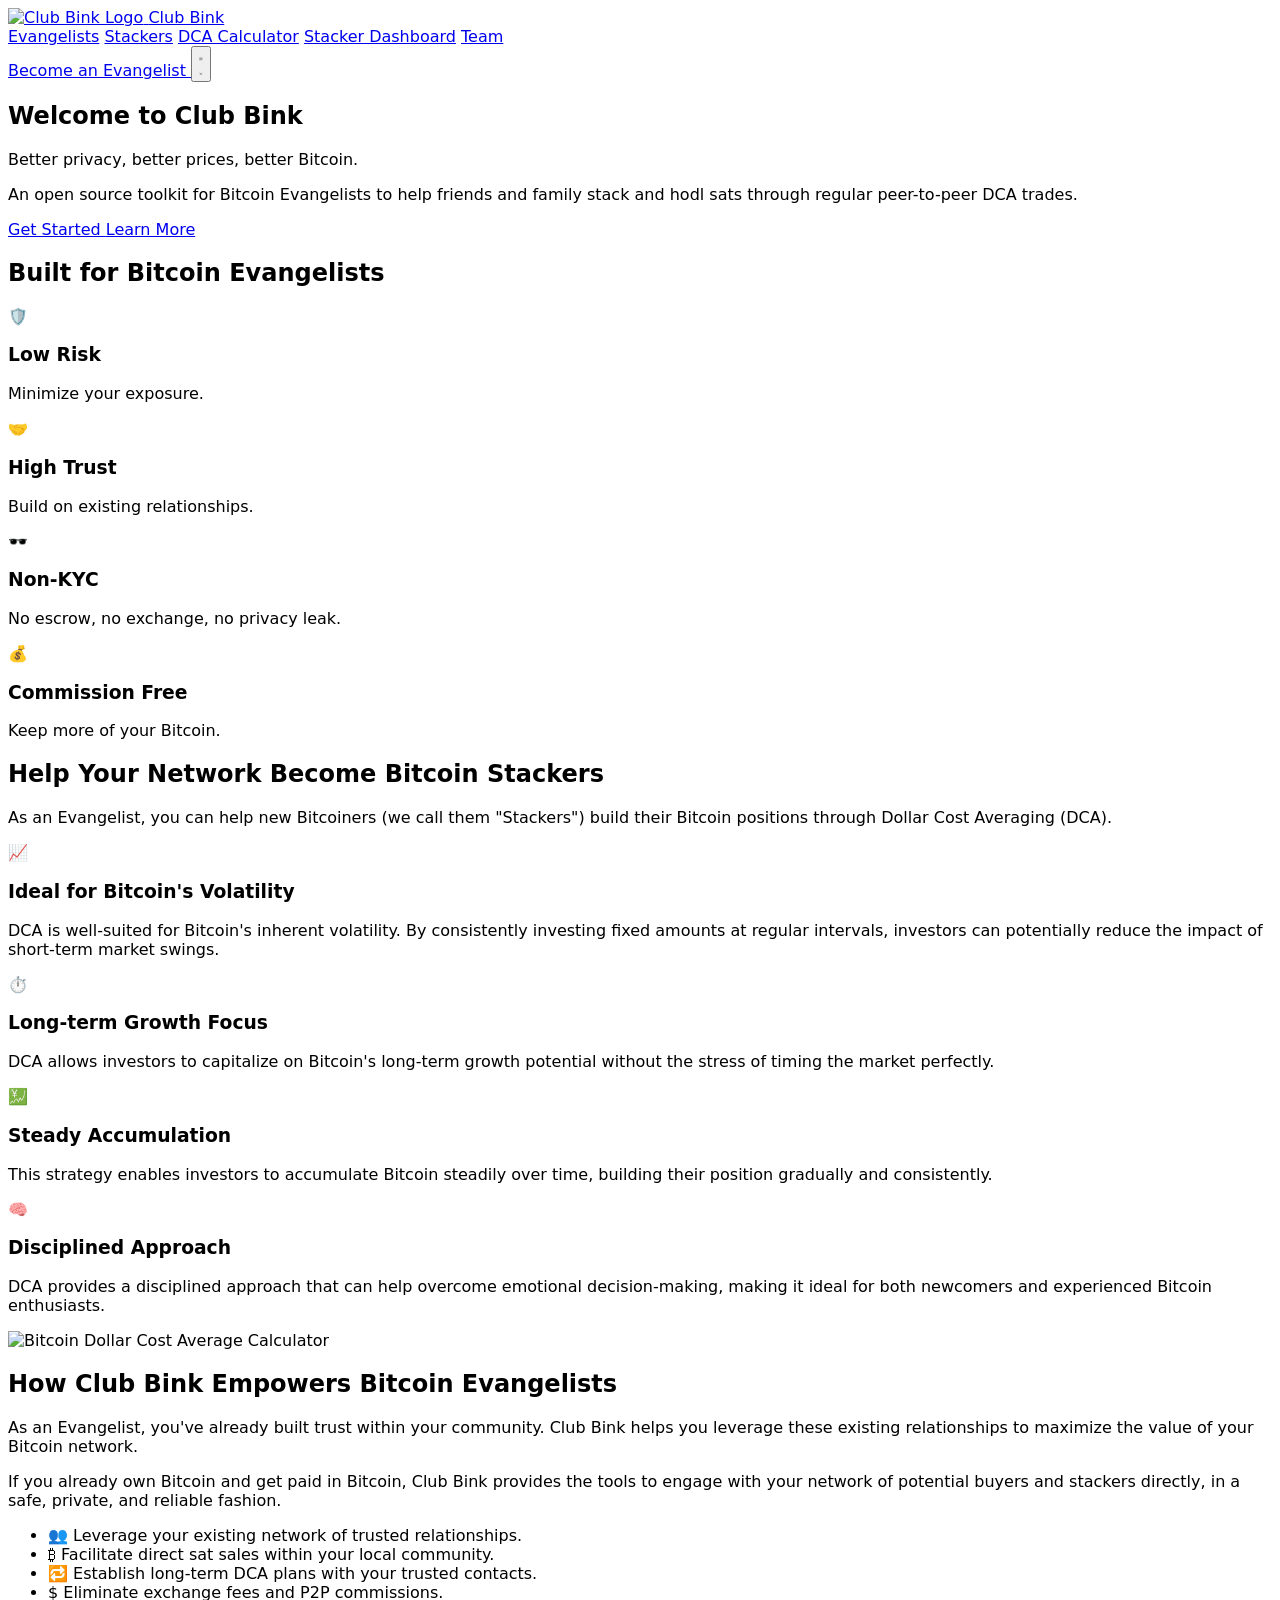
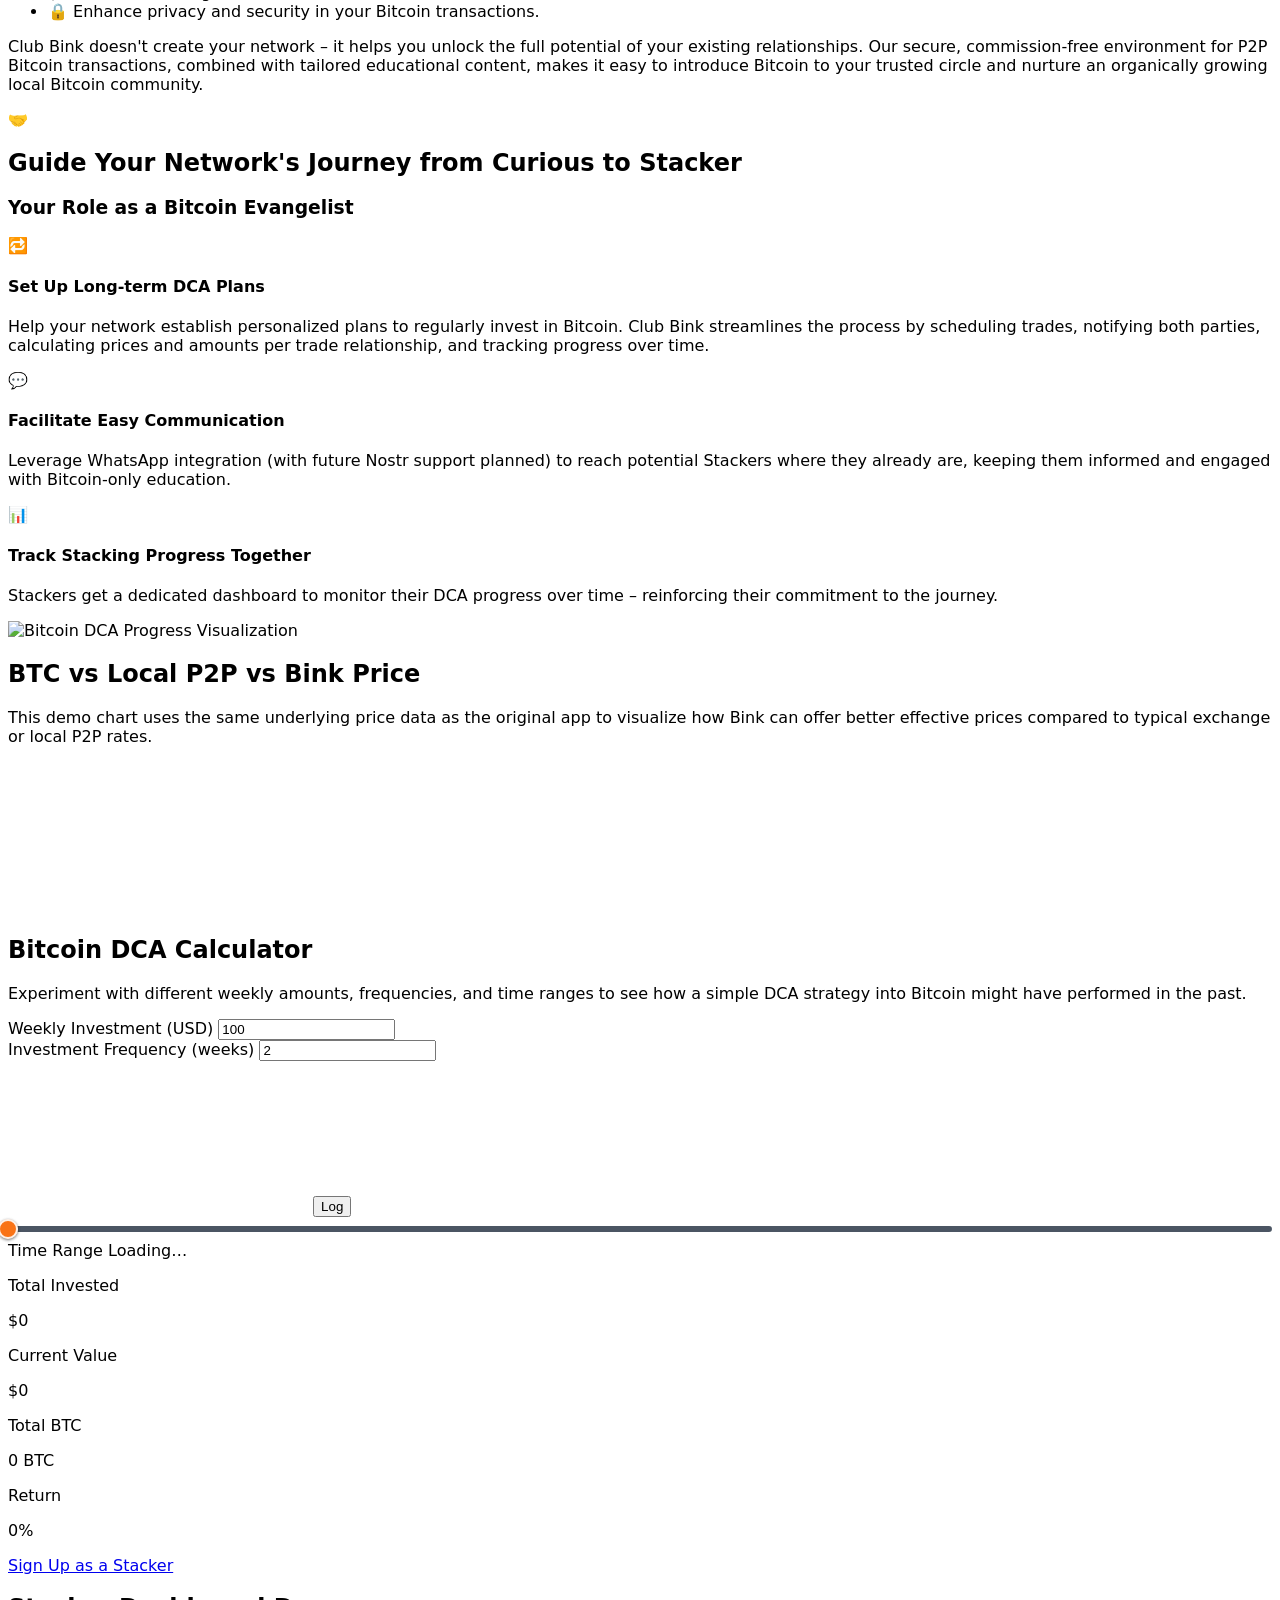
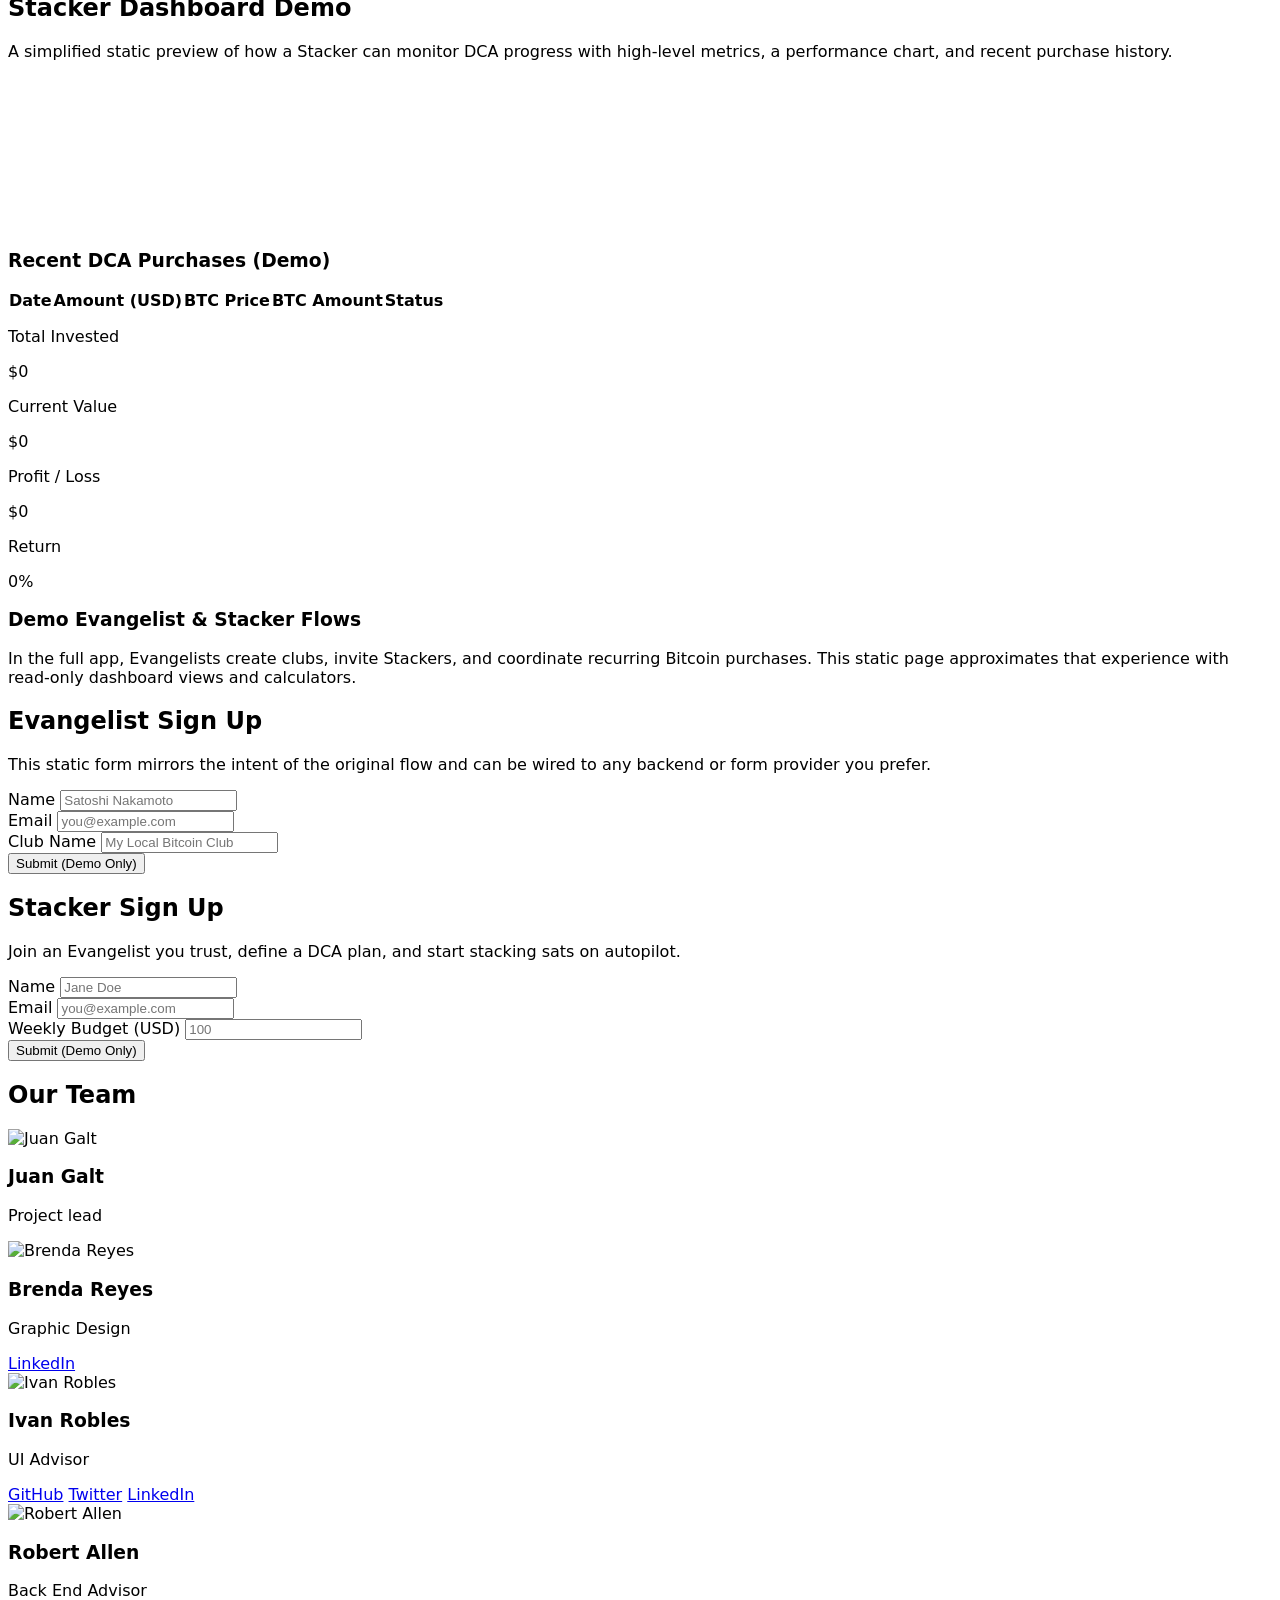
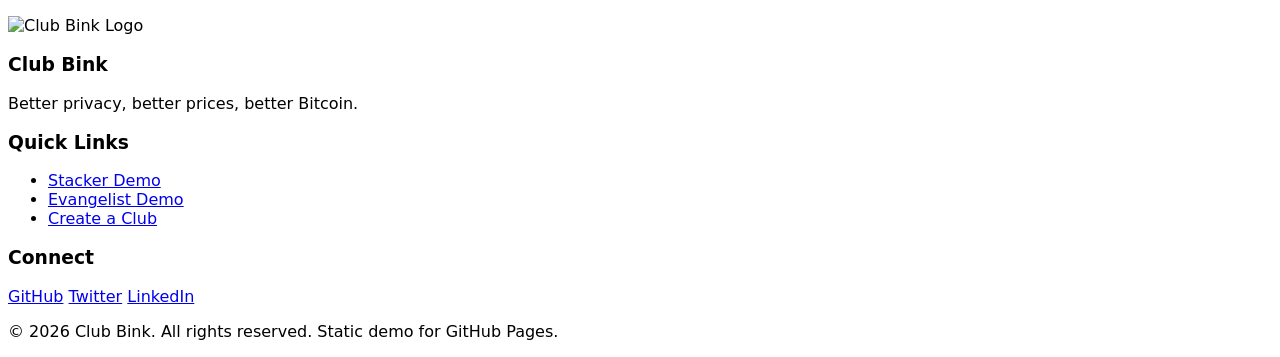
==== commit db974982: "DCA: mobile menu, dual-thumb slider, chart tooltip, scale toggle, layout and time range tweaks Made-" ====
--- a/index.html
+++ b/index.html
@@ -27,8 +27,8 @@
     <header
       class="border-b border-neutral-800 bg-black/60 backdrop-blur sticky top-0 z-20"
     >
-      <div class="max-w-6xl mx-auto px-4 py-3 flex items-center justify-between">
-        <a href="#top" class="flex items-center gap-2">
+      <div class="max-w-6xl mx-auto px-4 py-3 flex items-center justify-between gap-4">
+        <a href="#top" class="flex items-center gap-2 shrink-0">
           <img
             src="https://hebbkx1anhila5yf.public.blob.vercel-storage.com/bink_logo-QKKUxKCfntVUsNeqrqkGv1jipBV2er.webp"
             alt="Club Bink Logo"
@@ -36,7 +36,7 @@
           />
           <span class="font-semibold tracking-tight">Club Bink</span>
         </a>
-        <nav class="hidden md:flex items-center gap-6 text-sm text-gray-300">
+        <nav class="hidden md:flex items-center gap-6 text-sm text-gray-300" aria-label="Main">
           <a href="#evangelists" class="hover:text-binkOrange">Evangelists</a>
           <a href="#stackers" class="hover:text-binkOrange">Stackers</a>
           <a href="#dca-calculator" class="hover:text-binkOrange">DCA Calculator</a>
@@ -45,11 +45,36 @@
         </nav>
         <a
           href="#evangelist-sign-up"
-          class="hidden md:inline-flex items-center gap-2 rounded-md bg-binkOrange px-4 py-2 text-sm font-medium text-black hover:bg-[#FF9000] transition-colors"
+          class="hidden md:inline-flex items-center gap-2 rounded-md bg-binkOrange px-4 py-2 text-sm font-medium text-black hover:bg-[#FF9000] transition-colors shrink-0"
         >
           Become an Evangelist
         </a>
+        <button
+          type="button"
+          id="mobile-menu-btn"
+          class="md:hidden p-2 rounded-md text-gray-300 hover:text-white hover:bg-white/10 focus:outline-none focus:ring-2 focus:ring-binkOrange"
+          aria-expanded="false"
+          aria-controls="mobile-nav"
+          aria-label="Open menu"
+        >
+          <svg id="mobile-menu-icon-open" class="w-6 h-6" fill="none" stroke="currentColor" viewBox="0 0 24 24" aria-hidden="true">
+            <path stroke-linecap="round" stroke-linejoin="round" stroke-width="2" d="M4 6h16M4 12h16M4 18h16" />
+          </svg>
+          <svg id="mobile-menu-icon-close" class="w-6 h-6 hidden" fill="none" stroke="currentColor" viewBox="0 0 24 24" aria-hidden="true">
+            <path stroke-linecap="round" stroke-linejoin="round" stroke-width="2" d="M6 18L18 6M6 6l12 12" />
+          </svg>
+        </button>
       </div>
+      <nav id="mobile-nav" class="mobile-nav md:hidden" aria-label="Mobile menu" hidden>
+        <div class="max-w-6xl mx-auto px-4 py-4 space-y-1 border-t border-neutral-800 bg-binkBg/95 backdrop-blur">
+          <a href="#evangelists" class="mobile-nav-link block py-3 px-3 rounded-md text-gray-300 hover:text-white hover:bg-white/10">Evangelists</a>
+          <a href="#stackers" class="mobile-nav-link block py-3 px-3 rounded-md text-gray-300 hover:text-white hover:bg-white/10">Stackers</a>
+          <a href="#dca-calculator" class="mobile-nav-link block py-3 px-3 rounded-md text-gray-300 hover:text-white hover:bg-white/10">DCA Calculator</a>
+          <a href="#stacker-dashboard" class="mobile-nav-link block py-3 px-3 rounded-md text-gray-300 hover:text-white hover:bg-white/10">Stacker Dashboard</a>
+          <a href="#team" class="mobile-nav-link block py-3 px-3 rounded-md text-gray-300 hover:text-white hover:bg-white/10">Team</a>
+          <a href="#evangelist-sign-up" class="mobile-nav-link block mt-2 py-3 px-3 rounded-md text-center font-medium bg-binkOrange text-black hover:bg-[#FF9000]">Become an Evangelist</a>
+        </div>
+      </nav>
     </header>
 
     <main id="top" class="max-w-6xl mx-auto px-4 py-10 md:py-16">
@@ -368,7 +393,7 @@
           past.
         </p>
         <div
-          class="bg-binkCard rounded-lg border border-neutral-800 p-4 sm:p-6 lg:p-8 space-y-6"
+          class="bg-binkCard rounded-lg border border-neutral-800 p-4 sm:p-6 lg:p-8 space-y-6 min-w-0 overflow-x-hidden"
         >
           <div class="grid grid-cols-1 sm:grid-cols-2 gap-4">
             <div class="space-y-2">
@@ -404,24 +429,30 @@
             </div>
           </div>
 
-          <div class="space-y-2">
-            <div
-              id="time-range-label"
-              class="flex flex-col sm:flex-row sm:items-center sm:justify-between text-sm font-medium text-gray-200"
+          <div class="relative bg-binkCardAlt rounded-lg border border-neutral-800 p-3 sm:p-4">
+            <canvas id="dca-chart" class="w-full h-[320px]"></canvas>
+            <button
+              type="button"
+              id="scale-toggle"
+              class="absolute top-3 right-3 px-2.5 py-1 rounded text-xs font-medium border border-neutral-600 text-gray-200 bg-binkCard/90 hover:bg-binkCardAlt focus:outline-none focus:ring-2 focus:ring-binkOrange"
+              aria-label="Toggle chart scale"
             >
-              <span>Time Range</span>
-              <span id="time-range-summary" class="mt-1 sm:mt-0 text-xs text-gray-400">
-                Loading…
-              </span>
-            </div>
-            <div class="relative mt-1 dual-range">
+              Log
+            </button>
+          </div>
+
+          <div class="space-y-2 mt-2 -mb-1">
+            <div class="relative dual-range" role="group" aria-label="Time range">
+              <!-- Hidden inputs keep the existing value/chart logic; only our thumbs are draggable -->
               <input
                 id="time-range-start"
                 type="range"
                 min="0"
                 max="100"
                 value="0"
-                class="w-full accent-binkOrange dual-range-track"
+                class="dual-range-input-hidden"
+                tabindex="-1"
+                aria-hidden="true"
               />
               <input
                 id="time-range-end"
@@ -429,31 +460,23 @@
                 min="0"
                 max="100"
                 value="100"
-                class="w-full accent-binkOrange dual-range-thumb"
-              />
-            </div>
-          </div>
-
-          <div class="flex items-center justify-end gap-3 text-xs sm:text-sm">
-            <span class="text-gray-400">Scale:</span>
-            <button
-              type="button"
-              id="scale-linear"
-              class="px-3 py-1 rounded-full border border-neutral-600 text-gray-200 text-xs sm:text-sm bg-binkCardAlt"
+                class="dual-range-input-hidden"
+                tabindex="-1"
+                aria-hidden="true"
+              />
+              <div id="dual-range-track" class="dual-range-track-bar"></div>
+              <button type="button" id="dual-range-thumb-start" class="dual-range-thumb" aria-label="Start of time range"></button>
+              <button type="button" id="dual-range-thumb-end" class="dual-range-thumb" aria-label="End of time range"></button>
+            </div>
+            <div
+              id="time-range-label"
+              class="flex flex-col sm:flex-row sm:items-center sm:justify-between text-sm font-medium text-gray-200 mt-1"
             >
-              Linear
-            </button>
-            <button
-              type="button"
-              id="scale-log"
-              class="px-3 py-1 rounded-full border border-transparent text-gray-400 text-xs sm:text-sm hover:border-neutral-600"
-            >
-              Log
-            </button>
-          </div>
-
-          <div class="bg-binkCardAlt rounded-lg border border-neutral-800 p-3 sm:p-4">
-            <canvas id="dca-chart" class="w-full h-[320px]"></canvas>
+              <span>Time Range</span>
+              <span id="time-range-summary" class="mt-1 sm:mt-0 text-xs text-gray-400">
+                Loading…
+              </span>
+            </div>
           </div>
 
           <div class="grid grid-cols-2 sm:grid-cols-4 gap-4 text-center">
@@ -850,6 +873,38 @@
     <script src="https://cdn.jsdelivr.net/npm/chart.js"></script>
     <script src="./static.js"></script>
     <script src="./dca-calculator.js"></script>
+    <script>
+      (function () {
+        var btn = document.getElementById("mobile-menu-btn");
+        var nav = document.getElementById("mobile-nav");
+        var iconOpen = document.getElementById("mobile-menu-icon-open");
+        var iconClose = document.getElementById("mobile-menu-icon-close");
+        if (!btn || !nav) return;
+        function openMenu() {
+          nav.removeAttribute("hidden");
+          btn.setAttribute("aria-expanded", "true");
+          btn.setAttribute("aria-label", "Close menu");
+          if (iconOpen) iconOpen.classList.add("hidden");
+          if (iconClose) iconClose.classList.remove("hidden");
+          document.body.classList.add("mobile-menu-open");
+        }
+        function closeMenu() {
+          nav.setAttribute("hidden", "");
+          btn.setAttribute("aria-expanded", "false");
+          btn.setAttribute("aria-label", "Open menu");
+          if (iconOpen) iconOpen.classList.remove("hidden");
+          if (iconClose) iconClose.classList.add("hidden");
+          document.body.classList.remove("mobile-menu-open");
+        }
+        function toggleMenu() {
+          if (nav.hasAttribute("hidden")) openMenu(); else closeMenu();
+        }
+        btn.addEventListener("click", toggleMenu);
+        nav.querySelectorAll(".mobile-nav-link").forEach(function (link) {
+          link.addEventListener("click", closeMenu);
+        });
+      })();
+    </script>
   </body>
   </html>
 
--- a/static.css
+++ b/static.css
@@ -1,10 +1,16 @@
 body {
   font-family: system-ui, -apple-system, BlinkMacSystemFont, "SF Pro Text",
     "Segoe UI", sans-serif;
+  overflow-x: hidden;
 }
 
 html {
   scroll-behavior: smooth;
+}
+
+/* Prevent background scroll when mobile menu is open */
+body.mobile-menu-open {
+  overflow: hidden;
 }
 
 /* Subtle focus style for keyboard users */
@@ -23,27 +29,73 @@
   white-space: nowrap;
 }
 
-/* Dual-thumb range slider approximation: two range inputs stacked */
+/* Contained scroll for table on small screens */
+.overflow-x-auto {
+  -webkit-overflow-scrolling: touch;
+}
+
+/* Mobile nav: ensure it displays when [hidden] is removed */
+.mobile-nav[hidden] {
+  display: none;
+}
+
+.mobile-nav:not([hidden]) {
+  display: block;
+}
+
+/* Custom dual-thumb time range: track + two thumbs; native inputs hidden */
 .dual-range {
   height: 1.5rem;
+  position: relative;
 }
 
-.dual-range input[type="range"] {
+/* Hide native range inputs; they still hold values for the chart logic */
+.dual-range-input-hidden {
+  position: absolute;
+  width: 1px;
+  height: 1px;
+  opacity: 0;
+  pointer-events: none;
+  margin: -1px;
+  overflow: hidden;
+}
+
+/* Visible track bar (gradient applied in JS on .dual-range-track-bar or parent) */
+.dual-range-track-bar {
   position: absolute;
   left: 0;
   right: 0;
   top: 50%;
   transform: translateY(-50%);
+  height: 6px;
+  border-radius: 3px;
+  background: #4b5563;
+  pointer-events: none;
 }
 
-/* Make the "track" slider visually subtle so it looks like one line */
-.dual-range-track {
-  opacity: 0.6;
+/* Draggable thumb – only this hit area moves the start or end */
+.dual-range-thumb {
+  position: absolute;
+  top: 50%;
+  transform: translate(-50%, -50%);
+  width: 20px;
+  height: 20px;
+  border-radius: 50%;
+  background: #f97316;
+  border: 2px solid rgba(255, 255, 255, 0.9);
+  cursor: grab;
+  padding: 0;
+  z-index: 2;
+  touch-action: none;
+  box-shadow: 0 1px 3px rgba(0, 0, 0, 0.3);
 }
 
-/* Top slider only shows its thumb (track mostly hidden) */
-.dual-range-thumb {
-  background: transparent;
+.dual-range-thumb:hover {
+  background: #ff9000;
+}
+
+.dual-range-thumb:active {
+  cursor: grabbing;
 }
 
 
